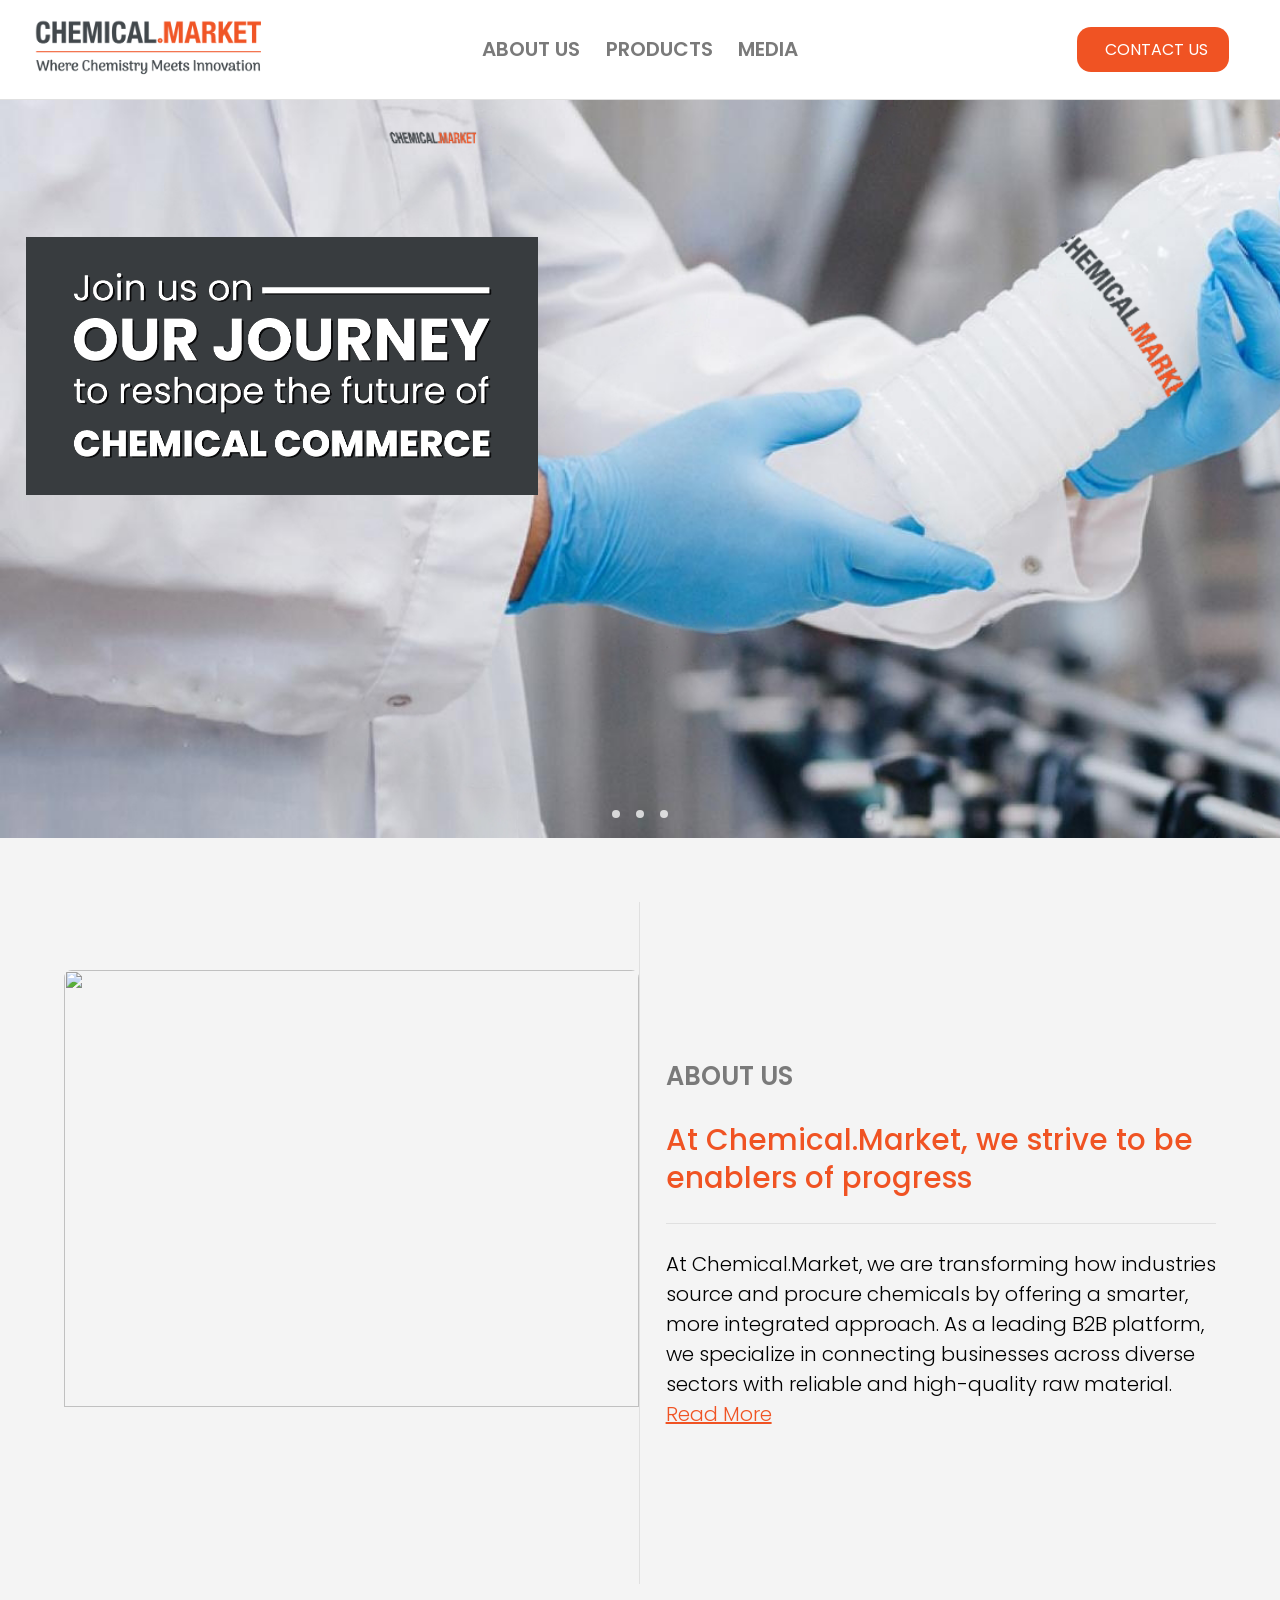
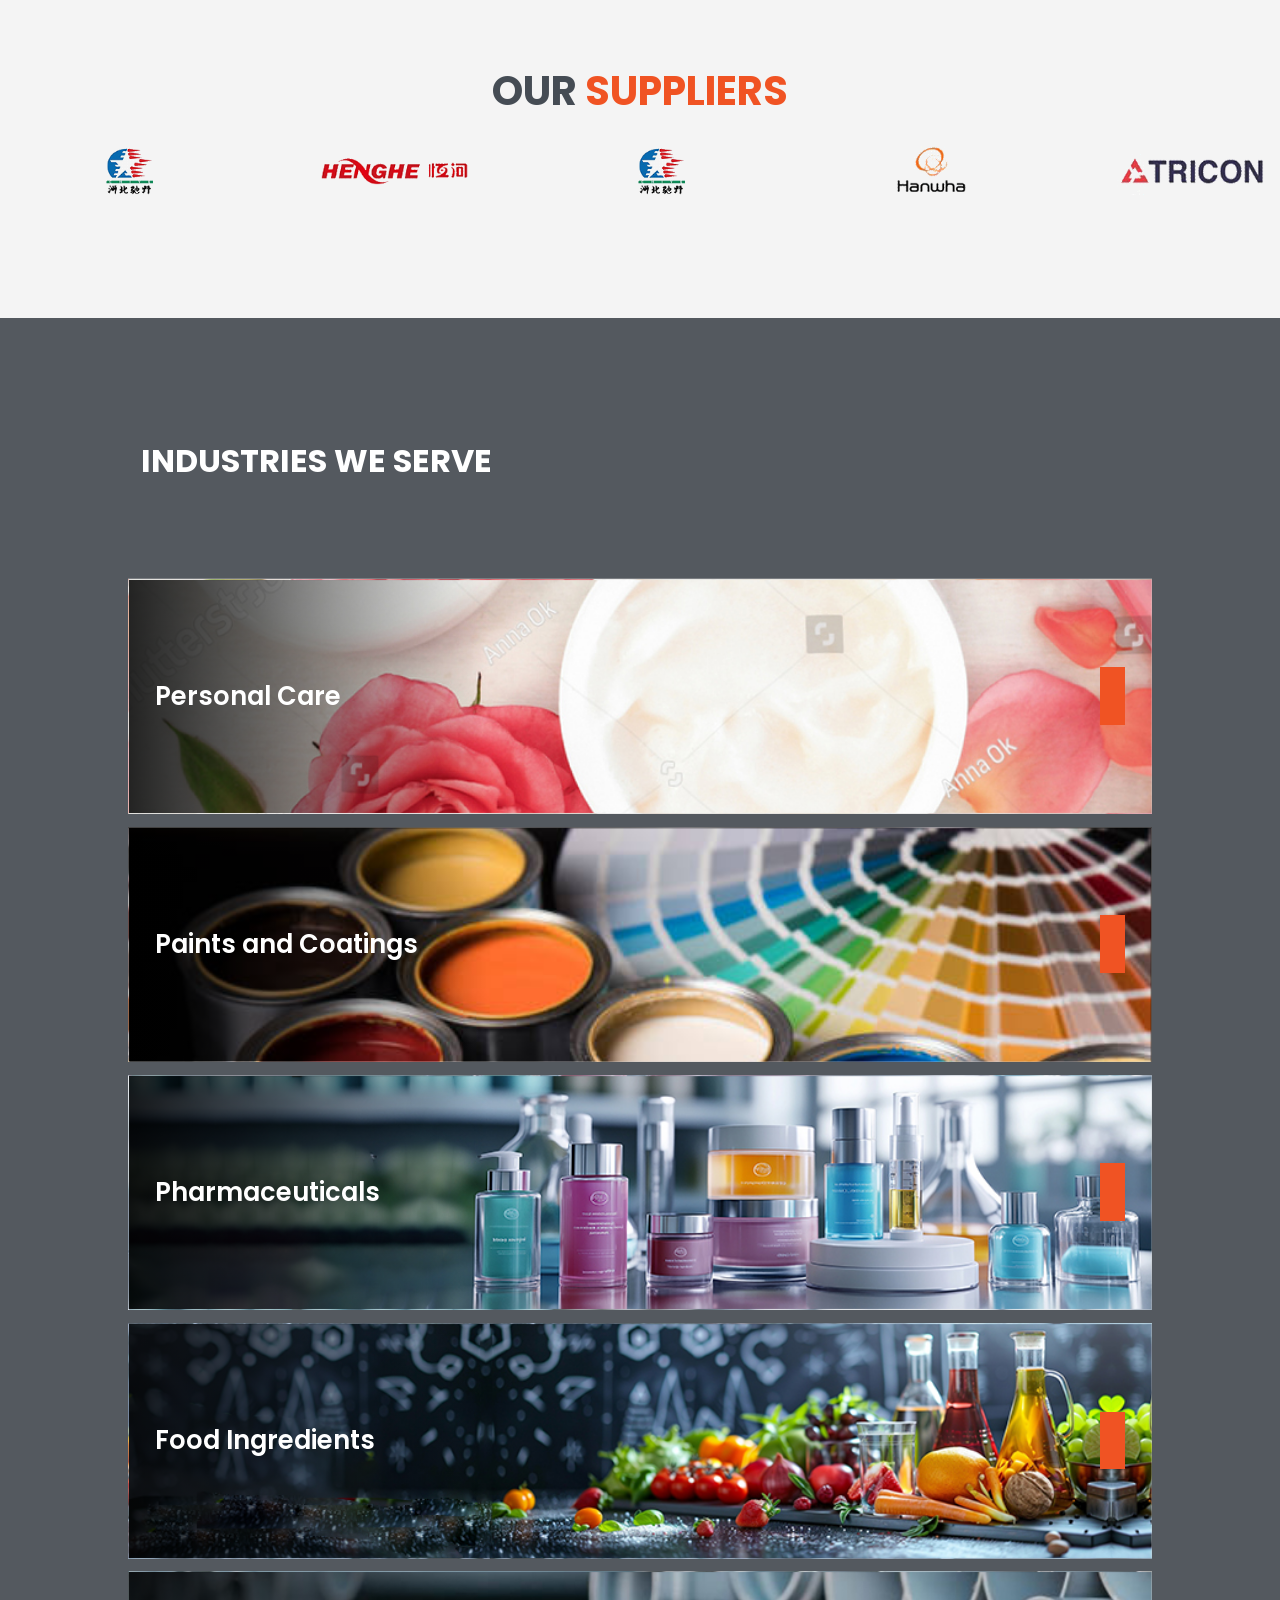
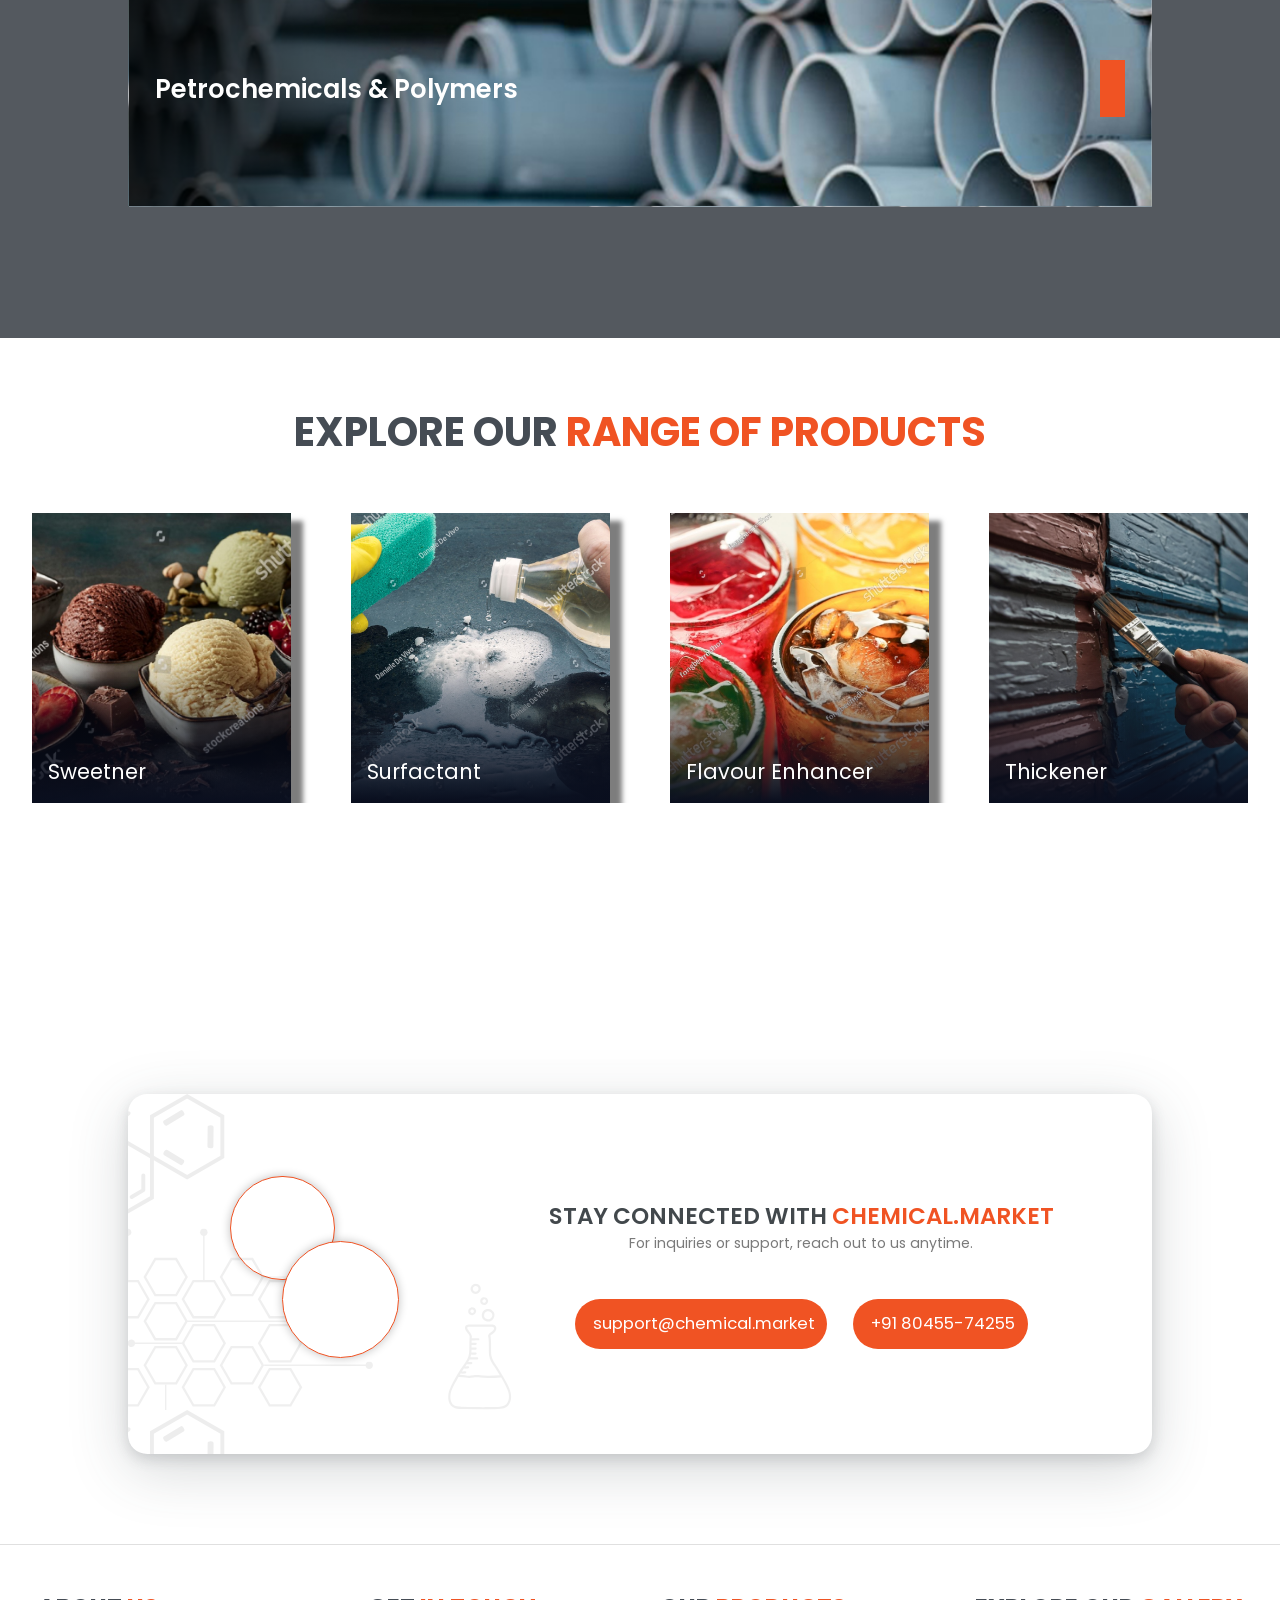
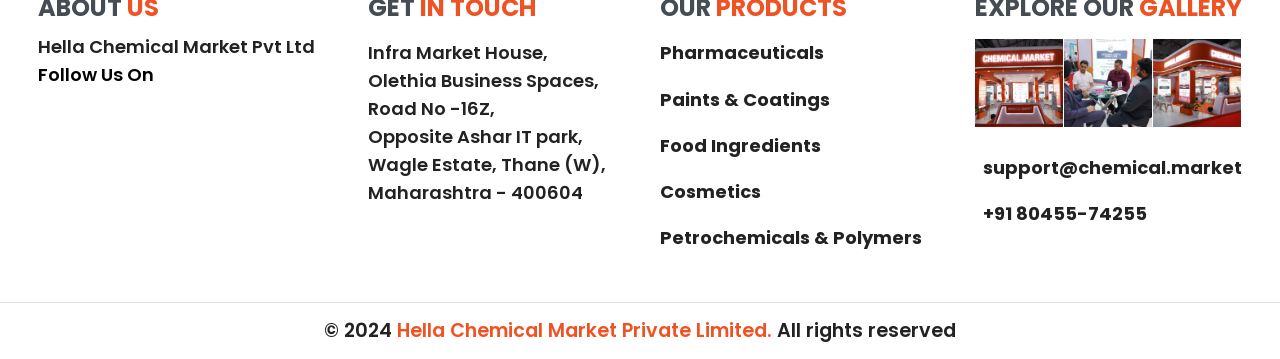
==== index.html @ 4a7de943 "minoe changes" ====
<!DOCTYPE html>
<html lang="en">

<head>
    <meta charset="UTF-8">
    <meta name="viewport" content="width=device-width, initial-scale=1.0">
    <link rel="icon" type="image/png" href="./public/images/favicon.png">

    <title>Chemical.Market</title>
    <link rel="stylesheet" href="style.css">
    <link rel="stylesheet" href="./assets/css/main.css">
    <link rel="stylesheet" href="./assets/css/navigationbar.css">
    <link rel="stylesheet" href="./assets/css/sidebar.css">
    <link rel="stylesheet" href="./assets/css/homepage/video-content.css">
    <link rel="stylesheet" href="./assets/css/homepage/ourpartners.css">
    <link rel="stylesheet" href="./assets/css/homepage/aboutus.css">
    <link rel="stylesheet" href="./assets/css/homepage/ourbestproducts.css">
    <link rel="stylesheet" href="./assets/css/footer.css">
    <link rel="stylesheet" href="./assets/css/homepage/contacthome.css">
    <link rel="stylesheet" href="./assets/css/homepage/rangeofproducts.css">

    <!-- remix icon css -->
    <link href="https://cdn.jsdelivr.net/npm/remixicon@4.3.0/fonts/remixicon.css" rel="stylesheet" />

    <!-- swiper js -->
    <link rel="stylesheet" href="https://cdn.jsdelivr.net/npm/swiper@11/swiper-bundle.min.css" />

    <!-- owl carousel css -->
    <link rel="stylesheet" href="https://cdnjs.cloudflare.com/ajax/libs/OwlCarousel2/2.3.4/assets/owl.carousel.min.css"
        integrity="sha512-tS3S5qG0BlhnQROyJXvNjeEM4UpMXHrQfTGmbQ1gKmelCxlSEBUaxhRBj/EFTzpbP4RVSrpEikbmdJobCvhE3g=="
        crossorigin="anonymous" referrerpolicy="no-referrer" />
    <link rel="stylesheet"
        href="https://cdnjs.cloudflare.com/ajax/libs/OwlCarousel2/2.3.4/assets/owl.theme.default.min.css"
        integrity="sha512-sMXtMNL1zRzolHYKEujM2AqCLUR9F2C4/05cdbxjjLSRvMQIciEPCQZo++nk7go3BtSuK9kfa/s+a4f4i5pLkw=="
        crossorigin="anonymous" referrerpolicy="no-referrer" />


</head>


<body>
    <div id="main">
        <div class="page1">
            <!-- navigation bar  -->
            <div class="navigation-bar">

                <nav>
                    <div class="nav-logo">
                        <a href="index.html">
                            <img src="./public/images/chemical makret new logo.png" alt="">
                        </a>
                    </div>
                    <div class="nav-links">
                        <a href="aboutus.html">About Us</a>
                        <div class="dropdown">
                            <a href="#rangeproductsscroll" class="dropdown-toggle">Products <i
                                    class="ri-arrow-drop-down-line"></i></a>
                            <div class="dropdown-content">
                                <a href="selfcare.html">Personal Care</a>
                                <a href="paints&coatings.html">Paints & Coatings</a>
                                <a href="pharmaceuticals.html">Pharmaceuticals</a>
                                <a href="foodingredient.html">Food & Nutrition</a>
                                <a href="petrochemicals&polymers.html">Petrochemicals & Polymers</a>
                            </div>
                        </div>

                        <a href="media.html">Media</a>
                    </div>
                    <div class="nav-button">
                        <a href="contactus.html" class="contact-button">
                            <i class="ri-phone-line"></i>
                            <span>Contact Us</span>
                        </a>

                    </div>
                </nav>



            </div>

            <nav id="sidebar">
                <ul>
                    <li class="logo">
                        <a href="index.html">
                            <img src="./public/images/chemical makret new logo.png" alt="Chemical Market Logo">
                        </a>
                    </li>
                    <li><a href="aboutus.html">About Us</a></li>
                    <li class="dropdown">
                        <a href="javascript:void(0)">Products <i class="ri-arrow-down-s-line"></i></a>
                        <ul class="submenu">
                            <li><a href="selfcare.html">Personal Care</a></li>
                            <li><a href="paints&coatings.html">Paints & Coatings</a></li>
                            <li><a href="pharmaceuticals.html">Pharmaceuticals</a></li>
                            <li><a href="foodingredient.html">Food & Nutrition</a></li>
                            <li><a href="petrochemicals&polymers.html">Petrochemicals & Polymers</a></li>
                        </ul>
                    </li>
                    <li><a href="media.html">Media</a></li>
                    <li class="contact-button">
                        <a href="contactus.html">
                            <i class="ri-phone-line"></i>
                            <span>Contact Us</span>
                        </a>
                    </li>
                </ul>
            </nav>

            <div id="hamburger">
                <span></span>
                <span></span>
                <span></span>
            </div>

            <!-- main carousel banner -->
            <section class="container">
                <div class="slider-wrapper">
                    <div class="slider" id="slider">
                        <img src="./public/images/Homepage/CarouselBanners/carouselbanner1.png" alt="" id="slide-2">
                        <img src="./public/images/Homepage/CarouselBanners/carouselbanner2.png" alt="" id="slide-1">
                        <img src="./public/images/Homepage/CarouselBanners/carouselbanner3.png" alt="" id="slide-3">
                    </div>
                    <script>
                        function updateImageSource() {
                            const slide2 = document.getElementById('slide-2');
                            if (window.innerWidth <= 768) {
                                slide2.src = './public/images/Homepage/CarouselBanners/carouselmobilebanner1.jpg';
                            } else {
                                slide2.src = './public/images/Homepage/CarouselBanners/carouselbanner1.png';
                            }
                        }

                        window.addEventListener('resize', updateImageSource);
                        window.addEventListener('load', updateImageSource);
                    </script>
                    <div class="slider-nav">
                        <a href="#slide-1" data-slide="0"></a>
                        <a href="#slide-2" data-slide="1"></a>
                        <a href="#slide-3" data-slide="3"></a>
                    </div>
                </div>
            </section>

            <!-- below section is of main video banner taking full screen height once the video ready will replace with carousel banenr -->

            <!-- <div class="video-container">
                <video src="./public/videos/mainvideocompressed.mp4" autoplay muted loop></video>
                <div id="video-overlay">
                    <div class="video-text-content">
                        <h2>WHERE CHEMISTRY MEETS INNOVATION</h2> -->
            <!-- <div class="video-text-button">
                            <a href="#rangeproductsscroll" class="video-button">
                                <span>Explore Products</span>
                                <i class="ri-arrow-right-line"></i>
                            </a>
                        </div> -->
            <!-- </div> -->
            <!-- </div> -->
        </div>
        <!-- this page contains about us and our suppliers -->
        <div class="page2">
            <div class="about-us-container">
                <div class="main-about">
                    <div class="about-image-container">
                        <!-- <img src="./public/images/treasure.jpg" alt="" class="base-image"> -->
                        <img src="./public/images/aboutusnewcreative.png" alt="" class="base-image">
                        <!-- <img src="./public/images/aboutchemicals.png" alt="Chemicals Image" class="animated-image"> -->
                    </div>
                    <div class="about-text-container">
                        <div class="container-head">
                            <i class="ri-bookmark-fill"></i>
                            <span>ABOUT US</span>
                        </div>
                        <div class="about-content">
                            <h3>At <span>Chemical.Market</span>, we strive to be
                                enablers of progress
                            </h3>
                            <p>At Chemical.Market, we are transforming how industries source and procure chemicals by
                                offering a smarter, more integrated approach. As a leading B2B platform, we specialize
                                in connecting businesses across diverse sectors with reliable and high-quality raw
                                material. <a href="aboutus.html" class="readmoreabout">Read More</a>
                            </p>
                        </div>

                    </div>
                </div>
            </div>
            <div class="our-partners-container">
                <h2>Our <span> Suppliers</span></h2>
                <!-- Slider main container -->
                <div class="mySwiper swiper">
                    <!-- Additional required wrapper -->
                    <div class="swiper-wrapper">
                        <!-- Slides -->
                        <div class="swiper-slide">
                            <img src="./public/images/Homepage/OurSuppliersLogos/1.png" alt="">
                        </div>
                        <div class="swiper-slide">
                            <img src="./public/images/Homepage/OurSuppliersLogos/2.png" alt="">
                        </div>
                        <div class="swiper-slide">
                            <img src="./public/images/Homepage/OurSuppliersLogos/3.png" alt="">
                        </div>
                        <div class="swiper-slide">
                            <img src="./public/images/Homepage/OurSuppliersLogos/4.png" alt="">
                        </div>
                        <div class="swiper-slide">
                            <img src="./public/images/Homepage/OurSuppliersLogos/5.png" alt="">
                        </div>
                        <div class="swiper-slide">
                            <img src="./public/images/Homepage/OurSuppliersLogos/6.png" alt="">
                        </div>
                        <div class="swiper-slide">
                            <img src="./public/images/Homepage/OurSuppliersLogos/7.png" alt="">
                        </div>
                        <div class="swiper-slide">
                            <img src="./public/images/Homepage/OurSuppliersLogos/8.png" alt="">
                        </div>
                        <div class="swiper-slide">
                            <img src="./public/images/Homepage/OurSuppliersLogos/9.png" alt="">
                        </div>
                        <div class="swiper-slide">
                            <img src="./public/images/Homepage/OurSuppliersLogos/10.png" alt="">
                        </div>

                    </div>
                    <!-- If we need pagination -->
                    <!--   <div class="swiper-pagination"></div> -->

                    <!-- If we need navigation buttons -->
                    <!--   <div class="swiper-button-prev"></div>
    <div class="swiper-button-next"></div> -->
                </div>
            </div>

        </div>
        <!-- this page contains range of products -->
        <div class="range-of-products-page" id="rangeproductsscroll">
            <div class="rangeproductwrapper">

                <div class="range-product-heading">
                    <div class="subheading">
                        <i class="ri-bookmark-fill"></i>
                        <h3>industries we serve</h3>

                    </div>

                </div>

                <div class="range-product"
                    data-bg-image="./public/images/Homepage/VerticalsBackgrounds/personalCareVerticalBg.jpg">
                    <div class="range-product-head">
                        <!-- <h3 class="number">01</h3> -->
                        <h4 class="product-name">Personal Care</h4>
                        <div class="range-product-desc">
                            <p>Our premium selection of cosmetic and self-care ingredients combines
                                cutting-edge technology with natural, ethical solutions.</p>
                        </div>
                    </div>

                    <a href="selfcare.html">
                        <i class="ri-arrow-right-double-line"></i>
                    </a>
                    <!-- <img src="./public/images/cosmeticresized.png" alt="" class="range-product-image"> -->

                </div>
                <div class="range-product"
                    data-bg-image="./public/images/Homepage/VerticalsBackgrounds/paintsAndCoatingsVerticalBg.jpg">
                    <div class="range-product-head">
                        <!-- <h3 class="number">02</h3> -->
                        <h4 class="product-name">Paints and Coatings</h4>
                        <div class="range-product-desc">
                            <p>We offer raw materials for solvent and water-based coatings, as well as for manufacturing
                                wall putty, tile adhesives &amp; block-jointing mortar.</p>
                        </div>
                    </div>


                    <a href="paints&coatings.html">
                        <i class="ri-arrow-right-double-line"></i>
                    </a>
                    <!-- 
                    <img src="./public/images/painting&coatingimage.jpg" alt="" class="range-product-image"> -->
                </div>
                <div class="range-product"
                    data-bg-image="./public/images/Homepage/VerticalsBackgrounds/pharmaceuticalsVerticalBg.jpg">
                    <div class="range-product-head">
                        <!-- <h3 class="number">03</h3> -->
                        <h4 class="product-name">Pharmaceuticals</h4>
                        <div class="range-product-desc">
                            <p>In the pharmaceutical industry, We offer a comprehensive range of essential ingredients,
                                including excipients, active
                                pharmaceutical ingredients (APIs), intermediates.
                            </p>
                        </div>
                    </div>


                    <a href="pharmaceuticals.html">
                        <i class="ri-arrow-right-double-line"></i>
                    </a>
                    <!-- <img src="./public/images/pharmaceuticalsimage.jpg" alt="" class="range-product-image"> -->

                </div>
                <div class="range-product"
                    data-bg-image="./public/images/Homepage/VerticalsBackgrounds/foodingredientsVerticalBg.jpg">
                    <div class="range-product-head">
                        <!-- <h3 class="number">04</h3> -->
                        <h4 class="product-name">Food Ingredients</h4>
                        <div class="range-product-desc">
                            <p>Our food and nutrition range provides high-quality ingredients that enhance taste,
                                texture,
                                shelf life, and nutrition across various applications.</p>
                        </div>
                    </div>


                    <a href="foodingredient.html">
                        <i class="ri-arrow-right-double-line"></i>
                    </a>

                    <!-- <img src="./public/images/foodingredientindiangirl.png" alt="" class="range-product-image"> -->
                </div>
                <div class="range-product"
                    data-bg-image="./public/images/Homepage/VerticalsBackgrounds/petrochemicalsVerticalBg.jpg">
                    <div class="range-product-head">
                        <!-- <h3 class="number">05</h3> -->
                        <h4 class="product-name">Petrochemicals & Polymers</h4>
                        <div class="range-product-desc">
                            <p>We are one of India’s largest importers of high-quality solvents and
                                chemicals for industrial applications.</p>
                        </div>
                    </div>


                    <a href="petrochemicals&polymers.html">
                        <i class="ri-arrow-right-double-line"></i>
                    </a>

                    <!-- <img src="./public/images/tapimage.png" alt="" class="range-product-image"> -->
                </div>
            </div>

        </div>
        <!-- range of products page3-->
        <div class="page3">
            <section class="products-container">
                <h2>
                    Explore Our<span> Range Of Products</span>
                </h2>
                <div class="owl-carousel owl-theme ">
                    <div class="item">
                        <img src="./public/images/Homepage/RangeofProducts/exoticbutter.jpg" alt="">
                        <div id="overlay">
                            <span>Exotic Butter</span>
                        </div>
                    </div>
                    <div class="item">
                        <img src="./public/images/Homepage/RangeofProducts/sweetner.jpg" alt="">
                        <div id="overlay">
                            <span>Sweetner</span>
                        </div>
                    </div>
                    <div class="item">
                        <img src="./public/images/Homepage/RangeofProducts/surfactant.jpg" alt="">
                        <div id="overlay">
                            <span>Surfactant</span>
                        </div>
                    </div>
                    <div class="item">
                        <img src="./public/images/Homepage/RangeofProducts/juicesoda.jpg" alt="">
                        <div id="overlay">
                            <span>Flavour Enhancer</span>
                        </div>
                    </div>
                    <div class="item">
                        <img src="./public/images/Homepage/RangeofProducts/thickener.jpg" alt="">
                        <div id="overlay">
                            <span>Thickener</span>
                        </div>
                    </div>
                </div>
                <!-- <button onclick="window.location.href='#rangeproductsscroll';">Explore Products</button> -->
            </section>
        </div>

        <!-- contact us section-->
        <div id="contact-rewamp">
            <div class="leftwrapper">

                <div class="iconwrapper">
                    <i class="ri-mail-fill contact-mail-icon"></i>
                    <i class="ri-phone-fill"></i>
                </div>
            </div>
            <div class="rightwrapper">
                <h3 class="contact-heading">Stay Connected with <span>Chemical.Market</span></h3>
                <span class="contact-subheading">For inquiries or support, reach out to us anytime.</span>
                <div class="partswrapper">
                    <a href="mailto:support@chemical.market">
                        <div class="mail">
                            <i class="ri-mail-line "></i>
                            <h4>support@chemical.market</h4>
                        </div>
                    </a>
                    <a href="tel:+918045574255">
                        <div class="contact">
                            <i class="ri-phone-line"></i>
                            <h4>+91 80455-74255</h4>
                        </div>
                    </a>
                </div>
            </div>
        </div>


        <div id="footer-page">
            <div class="footer-container-wrapper">
                <div class="footer-container" style="gap:1vw;">
                    <h2 class="footer-container-head">
                        About <span>Us</span>
                    </h2>
                    <span class="footer-container-content">Hella Chemical Market Pvt Ltd</span>
                    <div class="social-links">
                        <span>Follow Us On</span>
                        <a href="https://www.linkedin.com/company/chemical-market/">
                            <i class="ri-linkedin-box-fill"></i>
                        </a>
                        <!-- <i class="ri-twitter-fill"></i>
                    <i class="ri-instagram-fill"></i> -->
                    </div>
                </div>
                <div class="footer-container">
                    <h2 class="footer-container-head ">Get<span> In Touch</span></h2>
                    <span class="footer-address footer-container-content">Infra Market House,<br>
                        Olethia Business Spaces,<br> Road No -16Z, <br>Opposite Ashar IT park,<br> Wagle Estate,
                        Thane (W),<br>
                        Maharashtra - 400604</span>
                </div>
                <div class="footer-container">
                    <h2 class="footer-container-head ">
                        Our <span>Products</span>
                    </h2>
                    <div class="product-link">
                        <i class="ri-arrow-right-s-line"></i>
                        <a href="pharmaceuticals.html">Pharmaceuticals</a>
                    </div>
                    <div class="product-link">
                        <i class="ri-arrow-right-s-line"></i>
                        <a href="paints&coatings.html">Paints & Coatings</a>
                    </div>
                    <div class="product-link">
                        <i class="ri-arrow-right-s-line"></i>
                        <a href="foodingredient.html">Food Ingredients</a>
                    </div>
                    <div class="product-link">
                        <i class="ri-arrow-right-s-line"></i>
                        <a href="selfcare.html">Cosmetics</a>
                    </div>
                    <div class="product-link">
                        <i class="ri-arrow-right-s-line"></i>
                        <a href="petrochemicals&polymers.html">Petrochemicals & Polymers</a>
                    </div>
                </div>
                <div class="footer-container">
                    <h2 class="footer-container-head">
                        Explore Our<span> Gallery</span>
                    </h2>
                    <div class="footer-gallery">
                        <a href="media.html"> <img src="./public/images/FooterGallery/footerGalleryImage1.jpeg"
                                alt=""></a>
                        <a href="media.html"> <img src="./public/images/FooterGallery/footerGalleryImage2.jpg"
                                alt=""></a>
                        <a href="media.html"> <img src="./public/images/FooterGallery/footerGalleryImage3.jpg"
                                alt=""></a>
                    </div>
                    <div class="mail-link">
                        <i class="ri-send-plane-fill"></i>
                        <a href="mailto:support@chemical.market">support@chemical.market</a>
                    </div>
                    <div class="phone-link">
                        <i class="ri-phone-fill"></i>
                        <a href="tel:+918045574255">+91 80455-74255</a>
                    </div>
                </div>
            </div>
            <div class="footer-copyright">
                <p> &copy; 2024 <span>Hella Chemical Market Private Limited. </span>All rights reserved</p>
            </div>
        </div>





        <!-- swiper js cdn -->
        <script src="https://cdn.jsdelivr.net/npm/swiper@11/swiper-bundle.min.js"></script>

        <!-- owl carousel scripts -->
        <script src="https://cdnjs.cloudflare.com/ajax/libs/jquery/3.7.1/jquery.min.js"
            integrity="sha512-v2CJ7UaYy4JwqLDIrZUI/4hqeoQieOmAZNXBeQyjo21dadnwR+8ZaIJVT8EE2iyI61OV8e6M8PP2/4hpQINQ/g=="
            crossorigin="anonymous" referrerpolicy="no-referrer"></script>
        <script src="https://cdnjs.cloudflare.com/ajax/libs/OwlCarousel2/2.3.4/owl.carousel.min.js"
            integrity="sha512-bPs7Ae6pVvhOSiIcyUClR7/q2OAsRiovw4vAkX+zJbw3ShAeeqezq50RIIcIURq7Oa20rW2n2q+fyXBNcU9lrw=="
            crossorigin="anonymous" referrerpolicy="no-referrer"></script>

        <!-- gsap cdn -->
        <script src="https://cdnjs.cloudflare.com/ajax/libs/gsap/3.12.5/gsap.min.js"
            integrity="sha512-7eHRwcbYkK4d9g/6tD/mhkf++eoTHwpNM9woBxtPUBWm67zeAfFC+HrdoE2GanKeocly/VxeLvIqwvCdk7qScg=="
            crossorigin="anonymous" referrerpolicy="no-referrer"></script>

        <!-- scrolltrigger cdn -->
        <script src="https://cdnjs.cloudflare.com/ajax/libs/gsap/3.12.5/ScrollTrigger.min.js"
            integrity="sha512-onMTRKJBKz8M1TnqqDuGBlowlH0ohFzMXYRNebz+yOcc5TQr/zAKsthzhuv0hiyUKEiQEQXEynnXCvNTOk50dg=="
            crossorigin="anonymous" referrerpolicy="no-referrer"></script>


        <!-- owl carousel script (this script won't run if you moved to any another directory) -->
        <script>
            var owl = $('.owl-carousel');
            owl.owlCarousel({
                items: 4,
                loop: true,
                margin: 60,
                autoplay: true,
                nav: false,
                autoplayTimeout: 2000,
                // autoplayHoverPause: true,
                responsive: {
                    0: {
                        items: 1,
                    },
                    600: {
                        items: 3,
                    },
                    1000: {
                        items: 4,
                        loop: true,
                    }
                }
            });
            $('.play').on('click', function () {
                owl.trigger('play.owl.autoplay', [1000])
            })
            $('.stop').on('click', function () {
                owl.trigger('stop.owl.autoplay')
            })

        </script>

        <!-- manual scripts  -->
        <script src="./assets/js/ourpartners.js"></script>
        <script src="./assets/js/togglesidebar.js"></script>
        <script src="./assets/js/rangeproducts.js"></script>
        <script type="text/script" src="/assets/js/gsapanimations.js"></script>
        <script src="./assets/js/navdropdown.js"></script>
        <script src="./assets/js/headerscrollinghide.js"></script>
        <script src="./assets/js/sidebar.js"></script>
        <script src="./assets/js/maincarousel.js"></script>
        <script src="./assets/js/sidebar.js"></script>



</body>

</html>
---- style.css ----
/* poppins font import */
@import url('https://fonts.googleapis.com/css2?family=Poppins:ital,wght@0,100;0,200;0,300;0,400;0,500;0,600;0,700;0,800;0,900;1,100;1,200;1,300;1,400;1,500;1,600;1,700;1,800;1,900&display=swap');
@import url('https://fonts.googleapis.com/css2?family=Karla:ital,wght@0,200..800;1,200..800&display=swap');


* {
    margin: 0;
    padding: 0;
    box-sizing: border-box;
    font-family: "Poppins", sans-serif;
    box-sizing: border-box;
    scroll-behavior: smooth;
}

html,
body {
    /* overflow:hidden; */
    height: 100%;
    width: 100%;
}

#main {
    height: 100%;
    width: 100%;
}
---- assets/css/main.css ----
:root {
  /* --primary-color: #fd5a0f; */
  --primary-color: #f05323;
  --border-color: rgb(224, 224, 224);
  --dark-grey: #454c54;
  --light-grey: #7a7a7a;
}

.page1 {
  height: 82%;
  width: 100%;
  /* background: red; */
}

.page3 {
  /* height: 100%; */
  /* min-height: auto; */
  min-height: 80%;
  width: 100%;
}

.page2 {
  height: 120%;
}

#footer-page {
  min-height: auto;
}

#contact-home-page {
  height: 50%;
  /* background-color: black; */
}

.range-of-products-page {
  height: 180%;
}

@media (max-width: 768px) {
  .page1 {
    height: 40% !important;
  }

  #footer-page {
    min-height: auto;
  }

  .range-of-products-page {
    /* height: 140%; */
    min-height: 170%;
  }

  .page3 {
    /* height: 75%; */
    min-height: auto;
  }
  #main .page2 {
    height: auto;
  }
}
---- assets/css/navigationbar.css ----
/* TOP BAR CSS */
.navigation-bar {
  height: 100px;
  width: 100%;
  position: fixed;
  top: 0;
  left: 0;
  z-index: 999;
  transition: top 0.5s;
  border-bottom: 1px solid var(--border-color);
}

.navigation-bar.hidden {
  top: -120px;
}

/* products dropdown css */
.dropdown {
  position: relative;
  display: inline-block;
}

.dropdown-content {
  display: none;
  position: absolute;
  margin-top: 1.1vw;
  background-color: #fff;
  min-width: 12vw;
  top: 100%;
  left: -15%;
  box-shadow: 0px 8px 16px rgba(0, 0, 0, 0.2);
  z-index: 1;
}

.dropdown .dropdown-content a {
  color: #7a7a7a;
  padding: 7px 16px;
  text-decoration: none;
  display: block;
  font-size: 17px;
  line-height: 23px;
}

.dropdown-content a:hover {
  background-color: #f1f1f1;
}

.dropdown:hover .dropdown-content {
  display: block;
}

nav {
  padding: 0 2vw;
  width: 100%;
  height: 100%;
  display: flex;
  align-items: center;
  justify-content: space-between;
  z-index: 100;
  background-color: #fff;
}

.nav-logo {
  width: 33%;
}

.nav-logo img {
  width: 60%;
}

.nav-links {
  display: flex;
  justify-content: center;
  gap: 2vw;
  width: calc(100% - 66%);
}

.nav-links a {
  display: flex;
  text-transform: uppercase;
  justify-content: center;
  align-items: center;
  font-size: 20px;
  font-weight: 600;
  line-height: 30.08px;
  color: #7a7a7a;
  text-decoration: none;
}

.nav-links a i {
  font-size: 35px;
}

.nav-links a:hover {
  color: var(--primary-color);
}

.nav-button {
  width: 33%;
  display: flex;
  justify-content: flex-end;
  padding-right: 2vw;
}
.nav-button a {
  text-decoration: none;
}

.nav-button .contact-button {
  display: flex;
  align-items: center;
  justify-content: center;
  width: 40%;
  background-color: var(--primary-color);
  padding: 0.8vw 1vw;
  text-transform: uppercase;
  border-radius: 1.1vw;
  cursor: pointer;
}

.nav-button .contact-button i {
  color: #fff;
  font-size: 1.5vw;
  margin-right: 0.5rem;
}

.nav-button span {
  font-size: 1.3;
  color: #fff;
}

.navigation-bar .menu-icon {
  display: none;
}

/* MEDIA QUERIES FOR MOBILE */
@media (max-width: 768px) {
  .navigation-bar {
    height: 67px;
  }

  .nav-links,
  .nav-button {
    display: none;
  }

  .nav-logo {
    width: 70%;
    height: 100%;
  }

  .nav-logo img {
    width: 65%;
    height: 100%;
    object-fit: contain;
  }
}
---- assets/css/sidebar.css ----
#sidebar {
  display: none;
  position: fixed;
  top: 0;
  left: -250px;
  height: 100%;
  width: 250px;
  background-color: #fff;
  box-shadow: 2px 0 5px rgba(0, 0, 0, 0.1);
  z-index: 1000;
  transition: left 0.3s ease-in-out;
  overflow-y: auto;
}

#sidebar.active {
  left: 0;
}

#sidebar ul {
  list-style-type: none;
  padding: 0;
}

#sidebar li {
  padding: 10px 15px;
  border-bottom: 1px solid #eee;
}

#sidebar a {
  text-decoration: none;
  color: #333;
  display: block;
  padding: 8px;
  width: 100%;
  box-sizing: border-box;
}

#sidebar .submenu {
  display: none;
  padding-left: 15px;
}

#sidebar .submenu li {
  border-bottom: none;
  padding: 5px 0;
}

#sidebar .logo {
  text-align: center;
  padding: 20px 0;
  border-bottom: 2px solid #eee;
}

#sidebar .logo img {
  max-width: 80%;
  height: auto;
}

#sidebar .contact-button a {
  background-color: var(--primary-color);
  color: #fff;
  display: flex;
  align-items: center;
  justify-content: center;
}

#sidebar .contact-button i {
  margin-right: 10px;
}

#hamburger {
  display: none;
  cursor: pointer;
  position: fixed;
  top: 20px;
  right: 20px;
  z-index: 1001;
  transition: opacity 0.3s ease;
}

#hamburger span {
  display: block;
  width: 25px;
  height: 3px;
  background-color: #333;
  margin: 5px 0;
  transition: 0.4s;
}

#sidebar .dropdown > a .ri-arrow-down-s-line {
  font-size: 1.2em;
  vertical-align: middle;
  margin-left: 5px;
}

@media (max-width: 768px) {
  #sidebar {
    display: block;
  }

  #hamburger {
    display: block;
  }
}
---- assets/css/homepage/video-content.css ----
.video-container {
  height: 100%;
  width: 100%;
  position: relative;
}

.video-container video {
  height: 100%;
  width: 100%;
  object-fit: cover;
}

.video-container .video-text-content {
  width: 100%;
  position: absolute;
  top: 60%;
  left: 50%;
  transform: translate(-50%, -50%);
  text-align: center;
  display: flex;
  flex-direction: column;
  align-items: center;
  gap: 2vw;
  /* Center text within the content */
}

.video-text-content h2 {
  line-height: 2.8rem;
  color: #fff;
  font-size: 3rem;
  white-space: normal;
}

.video-container #video-overlay {
  background-color: #2222226f;
  position: absolute;
  height: 100%;
  width: 100%;
  top: 0;
  left: 0;
}

.video-text-content .video-text-button {
  display: flex;
  align-items: center;
  justify-content: center;
  width: fit-content;
  /* background: linear-gradient(to right, #fd5a0f, #b14d1f); */
  text-transform: uppercase;
  white-space: nowrap;
  background-color: #f05526;
  padding: 0.8vw 1.6vw;
  border-radius: 1.1vw;
  transition: all 10s ease;
  cursor: pointer;
}

.video-text-button i {
  font-size: 24px;
  margin-left: 0.4vw;
}

.video-text-button a {
  text-decoration: none;
  font-size: 1.3vw;
  color: #fff;
}

.video-button {
  display: flex;
  align-items: center;
}

.container {
  height: 100%;
  margin-top: 100px;
  width: 100%;
}

.slider-wrapper {
  position: relative;
  margin: 0 auto;
  height: 100%;
  width: 100%;
}

.slider {
  display: flex;
  aspect-ratio: 16 / 9;
  overflow-x: auto;
  scroll-snap-type: x mandatory;
  scroll-behavior: smooth;
  /* box-shadow: 0 1.5rem 3rem -0.75rem hsla(0, 0%, 0%, 0.25); */
  height: 100%;
  width: 100%;
}

.slider::-webkit-scrollbar {
  display: none;
}

.slider img {
  flex: 1 0 100%;
  scroll-snap-align: start;
  object-fit: cover;
}

.slider-nav {
  display: flex;
  column-gap: 1rem;
  position: absolute;
  bottom: 1.25rem;
  left: 50%;
  transform: translateX(-50%);
  z-index: 1;
}

.slider-nav a {
  width: 0.5rem;
  height: 0.5rem;
  border-radius: 50%;
  background-color: #fff;
  opacity: 0.75;
  transition: opacity ease 250ms;
}

.slider-nav a:hover {
  opacity: 1;
}

.container #slider {
  position: relative;
}

@keyframes smoothFoldOpen {
  0% {
    opacity: 0;
    transform: scaleY(0);
    transform-origin: top;
  }

  100% {
    opacity: 1;
    transform: scaleY(1);
    transform-origin: top;
  }
}

/*
.slider:nth-child(1)::after {
  content: "Join us on our journey to reshape the future of \A chemical commerce";
  height: 56%;
  width: 40%;
  position: absolute;
  top: 8%;
  left: 2%;
  /* margin: auto 0; */
/* background: linear-gradient(to top,  ); */
/* color: #fff; */
/* border-radius: 0.5vw; */
/* font-size: 3.5vw; */
/* display: flex; */
/* align-items: center; */
/* text-transform: uppercase; */
/* padding: 2vw; */
/* opacity: 0; /* Start invisible */
/* transform: scaleY(0); /* Start folded */
/* transform-origin: top; /* Fold/unfold from the top */
/* animation: smoothFoldOpen 1.5s cubic-bezier(0.25, 0.1, 0.25, 1) forwards;
}
*/

.slider:nth-child(1)::after {
  content: "";
  position: absolute;
  top: 8%;
  left: 2%;
  height: 56%;
  width: 40%;
  background: url("../../../public/images/Homepage/banner1carouseltext.jpg")
    no-repeat center center;
  /* filter: invert(100%) brightness(2) contrast(2); */
  background-size: contain;
  border-radius: 0.5vw;
  opacity: 0; /* Start invisible */
  transform: scaleY(0); /* Start folded */
  transform-origin: top; /* Fold/unfold from the top */
  animation: smoothFoldOpen 2s cubic-bezier(0.25, 0.1, 0.25, 1) forwards;
}

@media (max-width: 768px) {
  .video-container .video-text-content {
    gap: 3vw;
  }

  .video-text-content h2 {
    font-size: 2rem;
    white-space: wrap;
  }

  .video-text-content .video-text-button {
    width: 60%;
    padding: 2vw 4vw;
  }

  .video-text-button a {
    font-size: 20px;
  }
  .container {
    margin-top: 67px;
  }
  .slider:nth-child(1)::after {
    top: 5%;
    left: 3%;
    width: 50%;
  }
}

@media (min-width: 768px) and (max-width: 1366px) {
  /* Styles for screen widths between 768px and 1300px */
  .video-text-content .video-text-button {
    width: 24%;
  }
}
---- assets/css/homepage/ourpartners.css ----
.swiper-wrapper {
  -webkit-transition-timing-function: linear !important;
  transition-timing-function: linear !important;
}

/*     .swiper-slide {
  text-align: center;
  font-size: 18px;
  background: #fff;
  display: flex;
  justify-content: center;
  align-items: center;
  } */
.swiper-slide {
  width: fit-content;
  height: 100%;
  text-align: center;
  font-size: 33px;
  display: flex;
  justify-content: center;
  align-items: center;
  position: relative;
  overflow: hidden;
  padding: 0 50px;
}

.swiper-slide img {
  height: 135%;
  width: 135%;
}

.our-partners-container {
  height: 25%;
  padding: 1vw 0;
  align-items: center;
  background-color: #f4f4f4;
}

.our-partners-container h2 {
  margin-bottom: 2vw;
  text-transform: uppercase;
  color: var(--dark-grey);
  text-align: center;
  font-size: 2.5rem;
}

.our-partners-container h2 span {
  color: var(--primary-color);
}

@media (max-width: 768px) {
  .page1 {
    height: 46%;
  }
  .our-partners-container {
    height: 20%;
    padding: 4vh 0;
    /* padding-top: 8vw; */
  }

  .swiper-slide {
    padding: 0 4px;
  }

  .our-partners-container h2 {
    margin-bottom: 8vw;

    font-size: 7vw;
  }

  .swiper-slide img {
    height: 100%;
    width: 100%;
  }
}
---- assets/css/homepage/aboutus.css ----
.about-us-container {
  height: 75%;
  width: 100%;
  padding: 5vw 0;
  background-color: #f4f4f4;
  /* background-color: #fff; */
}

.about-us-container .main-about {
  width: 90%;
  height: 100%;
  margin: auto;
  display: flex;
}

.main-about .about-image-container {
  position: relative;
  width: 50%;
  border-right: 0.8px solid rgb(224, 224, 224);
  height: 100%;
  background-size: cover;
  display: flex;
  align-items: center;
}

.animated-image {
  position: absolute;
  top: 0%;
  left: 0%;
  z-index: 100;
  width: 100%;
  /* opacity: 0; */
  /* Start hidden */
}

.main-about .about-image-container img {
  width: 100%;
  /* height: 78%; */
  height: 100%;
  margin: auto;
  border-radius: 8px;
  object-fit: contain;
  background-blend-mode: multiply;
}

.main-about .about-text-container {
  padding-left: 2vw;
  height: 100%;
  width: 50%;
  display: flex;
  flex-direction: column;
  justify-content: center;
  gap: 2vw;
}

.main-about .about-text-container .container-head i {
  color: var(--primary-color);
  font-size: 2vw;
}

.main-about .about-text-container .container-head span {
  font-size: 2vw;

  color: #7a7a7a;
  font-weight: 600;
}

.main-about .about-text-container .about-content h3 {
  font-size: 2.3vw;
  line-height: 38px;
  font-weight: 500;
  color: var(--primary-color);
  padding-bottom: 2vw;
  border-bottom: 0.8px solid rgb(224, 224, 224);
}

.main-about .about-text-container .about-content p span {
  font-weight: 500;
}

.main-about .about-text-container .about-content p {
  font-size: 20px;
  font-weight: 300;
  line-height: 30px;
  color: rgb(rgb(33, 37, 41));
  padding-top: 2vw;
}

.readmoreabout {
  text-decoration: underline;
  color: var(--primary-color);
}

@media (max-width: 1300px) {
  .animated-image {
    top: 8%;
  }

  .main-about .about-image-container img {
    height: 80%;
  }
}

@media (max-width: 762px) {
  .about-us-container {
    height: 80%;
    padding: 8vw 0;
  }

  .main-about {
    flex-direction: column;
  }

  .main-about .about-image-container {
    width: 100%;
    height: 40%;
    border: none;
  }

  .main-about .about-image-container img {
    width: 85%;
    margin: 0 auto;
    object-fit: contain;
  }

  .main-about .about-text-container {
    height: 70%;
    width: 100%;
    padding-left: 1vw;
    gap: 4vw;
  }

  .animated-image {
    left: 0%;
  }
  .main-about .about-text-container .container-head i,
  .main-about .about-text-container .container-head span {
    font-size: 6vw;
  }
  .main-about .about-text-container .about-content p {
    font-size: 17px;
    line-height: 26px;
  }
  .main-about .about-text-container .about-content h3 {
    font-size: 26px;
    line-height: 30px;
  }
}
---- assets/css/homepage/ourbestproducts.css ----
.products-container img {
  height: 290px;
  width: auto;
  box-shadow: 10px 10px 5px 2px #00000082;
  object-fit: cover;
}

.item #overlay {
  height: 50%;
  width: 100%;
  background: linear-gradient(transparent, #090e1e);
  position: absolute;
  bottom: 0;
  display: flex;
  justify-content: flex-start;
  align-items: flex-end;
  padding: 0 0 1rem 1rem;
}

.item #overlay span {
  font-size: 1.3rem;
  color: #fff;
}

.products-container {
  width: 95%;
  margin: auto;
  padding: 5vw 0;
  display: flex;
  flex-direction: column;
}

.products-container h2 {
  margin-bottom: 4vw;
  text-transform: uppercase;
  font-size: 2.5rem;
  color: var(--dark-grey);
  /* margin-bottom: 0; */
  text-align: center;
}

.products-container h2 span {
  color: var(--primary-color);
}

.products-container button {
  cursor: pointer;
  font-size: 1.3vw;
  text-transform: uppercase;
  background-color: var(--primary-color);
  transition-duration: 2s;
  padding: 0.8vw 1.6vw;
  border: none;
  border-radius: 1.1vw;
  color: #fff;
  margin: 2rem auto;
}

.owl-dots {
  display: none;
}

@media (max-width: 762px) {
  .owl-carousel {
    padding: 5vw;
  }

  .products-container h2 {
    font-size: 7vw;
    line-height: 10vw;
    margin: 9vw 0;
  }

  .products-container {
    padding: 8vw 0;
  }
}
---- assets/css/footer.css ----
#footer-page {
  border-top: 0.8px solid rgb(224, 224, 224);
  z-index: 10;
  position: relative;
}

.footer-container-wrapper {
  padding: 4vw 3vw;
  /* height: 90%; */
  display: flex;
  border-bottom: 0.8px solid rgb(224, 224, 224);
  /* background-color: red; */
  justify-content: space-between;
  align-items: start;
  box-sizing: border-box;
}

.footer-container-wrapper .footer-container {
  display: flex;
  flex-direction: column;
  width: fit-content;
  gap: 1.5vw;
}

.footer-container .footer-container-head {
  display: inline-block;
  font-size: 1.5rem;
  line-height: 1.5rem;
  text-transform: uppercase;
  font-weight: 700;
  /* color: rgb(84, 89, 95); */
  color: var(--dark-grey);
}

.footer-container .footer-container-head span {
  color: var(--primary-color);
}

.footer-container .footer-container-content {
  font-size: 18px;
  font-weight: 600;
  line-height: 28px;
  color: rgb(34, 34, 34);
}

.footer-container .social-links {
  width: 100%;
  display: flex;
  /* gap: 1.5vw; */
  margin-top: -1vw;
  /* flex-direction: column; */
  /* justify-content: center; */
  align-items: center;
  gap: 0.5vw;
}

.social-links span {
  font-weight: 600;
  font-size: 18px;
}

.social-links a {
  text-decoration: none;
}

.footer-container .social-links i {
  cursor: pointer;
  font-size: 40px;
  /* color: #7a7a7a; */
  color: #222222c2;
  transition: all ease 0.4s;
}

.footer-container .social-links i:hover {
  color: var(--primary-color);
  transform: scale(1.3);
}

.footer-container .product-link,
.mail-link,
.phone-link {
  display: flex;
  align-items: center;
}

.footer-container .product-link a,
.mail-link a,
.phone-link a {
  text-decoration: none;
  color: rgb(34, 34, 34);
  font-weight: 700;
  font-size: 18px;
}

.mail-link i,
.phone-link i {
  font-size: 24px;
  margin-right: 8px;
  color: var(--primary-color);
}

.footer-container .product-link i {
  font-size: 24px;
}

/* below code is commented because it was misbehaving with layout of small laptops*/
/* .footer-container .footer-gallery {
    display: flex;
    flex-wrap: wrap;
    gap: 1vw;
} */
.footer-container .footer-gallery{
    width:100%;
    display: flex;
    justify-content: space-around;
}
.footer-container .footer-gallery a img {
  height: 5.5rem;
  object-fit: cover;
  width: 5.5rem;
}

.footer-copyright {
  /* height: 10%; */
  /* background-color: red; */
  padding: 1vw 0;
  display: flex;
  justify-content: center;
  align-items: center;
}

.footer-copyright p {
  font-size: 1.2rem;
  font-weight: 600;
  line-height: 30.08px;
  color: rgb(34, 34, 34);
}

.footer-copyright p span {
  color: var(--primary-color);
}

@media (max-width: 768px) {
  .footer-container-wrapper {
    min-height: calc(100% +150px);
    flex-direction: column;
    padding: 4vw 3vw;
    gap: 7vw;
  }

  .footer-container-wrapper .footer-container {
    width: 100%;
  }

  .footer-container .footer-container-head {
    font-size: 1.25rem;
  }

  .footer-container .footer-container-content {
    font-size: 1rem;
    font-weight: 400;
  }

  .footer-container .social-links {
    gap: 3.5vw;
  }

  .footer-container .social-links i {
    font-size: 2rem;
  }

  .footer-copyright {
    /* height: 10%; */
  }

  .footer-copyright p {
    text-align: center;
    font-size: 1rem;
    line-height: 1.25rem;
  }

  .footer-container .product-link a,
  .mail-link a,
  .phone-link a {
    font-weight: 400;
  }

  .footer-container .product-link i {
    color: rgb(34, 34, 34);
  }
}
---- assets/css/homepage/contacthome.css ----
#contact-rewamp {
  min-height: 40%;
  width: 80%;
  position: relaive;
  box-shadow: 0 15px 58px 0 rgba(66, 72, 76, 0.22),
    0 5px 14px 0 rgba(66, 72, 76, 0.18);
  overflow: hidden;
  border-radius: 1.5vw;
  display: flex;
  justify-content: center;
  align-items: center;
  padding: 0 4vw;
  margin: 4vh auto;
  margin-bottom: 10vh;
  position: relative;
  background-image: url("../../../public/images/HomePageContactBackground.png");
}

#contact-rewamp .leftwrapper {
  width: 35%;
  height: 100%;
}

#contact-rewamp .leftwrapper .iconwrapper {
  height: 100%;
  width: 100%;
  display: flex;
  gap: 1.5vw;
  justify-content: center;
  align-items: center;
  position: relative;
  border-radius: 50%;
  margin-top: 4vw;
}
#contact-rewamp .leftwrapper .iconwrapper .contact-mail-icon {
  position: absolute;
  top: -65px;
  font-size: 5vw;
  padding: 4vw;
  left: 51px;
  z-index: -1;
}
#contact-rewamp .leftwrapper .iconwrapper i {
  font-size: 7vw;
  border: 0.5px solid var(--primary-color);
  border-radius: 50%;
  padding: 4.5vw;
  color: var(--primary-color);
}

#contact-rewamp .rightwrapper {
  width: 65%;
  display: grid;
  text-align: center;
}

#contact-rewamp .contact-heading {
  font-weight: 600;
  font-size: 1.8vw;
  text-transform: uppercase;
  color: #42484c;
}

#contact-rewamp .contact-subheading {
  text-align: center;
  font-size: 1.1vw;
  color: #7a7a7a;
}

.partswrapper a {
  text-decoration: none;
}

#contact-rewamp .contact-heading span {
  color: var(--primary-color);
}

#contact-rewamp .partswrapper {
  width: 100%;
  display: flex;
  margin-top: 3.5vw;
  justify-content: center;
  gap: 2vw;
}

#contact-rewamp .partswrapper .mail i,
#contact-rewamp .partswrapper .contact i {
  font-size: 1.7vw;
  /* color: var(--primary-color); */
  color: #fff;
}

#contact-rewamp .partswrapper .mail h4,
#contact-rewamp .partswrapper .contact h4 {
  font-size: 1.3vw;
  font-weight: 400;
  /* color: #42484cc6; */
  color: #fff;
  display: flex;
  align-items: center;
}

#contact-rewamp .partswrapper .mail,
#contact-rewamp .partswrapper .contact {
  display: flex;
  gap: 0.4vw;
  align-items: center;
  padding: 1vw;
  border-radius: 2vw;
  cursor: pointer;
  /* border: 0.8px solid #42484ca2; */
  background-color: var(--primary-color);
}

#contact-rewamp .partswrapper .mail,
#contact-rewamp .partswrapper .contact {
  position: relative;
  overflow: hidden;
}

#contact-rewamp .partswrapper .mail::before,
#contact-rewamp .partswrapper .contact::before {
  content: "";
  position: absolute;
  bottom: 0;
  left: 0;
  width: 100%;
  height: 0;
  background-color: #fd5a0f;
  transition: all 0.3s ease;
  z-index: -1;
}

#contact-rewamp .partswrapper .mail:hover::before,
#contact-rewamp .partswrapper .contact:hover::before {
  height: 100%;
}

#contact-rewamp .partswrapper .mail:hover,
#contact-rewamp .partswrapper .contact:hover {
  border-color: #fd5a0f;
}

#contact-rewamp .partswrapper .mail:hover i,
#contact-rewamp .partswrapper .contact:hover i,
#contact-rewamp .partswrapper .mail:hover h4,
#contact-rewamp .partswrapper .contact:hover h4 {
  color: #ffffff;
  transition: all 0.3s ease;
}

#contact-rewamp .iconwrapper i {
  font-size: 3vw;
  color: var(--primary-color);
  background-color: #fff;
  border-radius: 50%;
  width: 6vw;
  height: 6vw;
  display: flex;
  justify-content: center;
  align-items: center;
  box-shadow: 0 0 10px rgba(0, 0, 0, 0.249);
  transition: all 0.3s ease;
}
#contact-rewamp .iconwrapper a {
  text-decoration: none;
}

#contact-rewamp .arrow {
  position: absolute;
  top: 10%;
  left: -0%;
  width: 9.5%;
  height: 100%;
  object-fit: contain;
}

@media (max-width: 768px) {
  #contact-rewamp {
    width: 90%;
    min-height: 60%;
    flex-direction: column;
    /* background-image: none; */
    background-position: 5% 10%;
    padding: 2vw 4vw;
    gap: 7vw;
  }
  #contact-rewamp .leftwrapper {
    width: 100%;
  }
  #contact-rewamp .rightwrapper {
    width: 100%;
  }
  #contact-rewamp .leftwrapper .iconwrapper {
    margin: 0;
  }
  #contact-rewamp .leftwrapper .iconwrapper .contact-mail-icon {
    top: -42%;
    left: 22%;
    font-size: 10vw;
    padding: 10vw;
  }
  #contact-rewamp .leftwrapper .iconwrapper .contact-mail-icon {
    font-size: 10vw;
    padding: 10vw;
  }
  #contact-rewamp .leftwrapper .iconwrapper i {
    font-size: 8vw;
    padding: 10vw;
  }
  #contact-rewamp .contact-heading {
    font-size: 5vw;
    line-height: 7vw;
  }
  #contact-rewamp .contact-subheading {
    font-size: 4vw;
    margin-top: 2vw;
  }
  #contact-rewamp .partswrapper {
    flex-direction: column;
    margin-top: 4vw;
  }
  #contact-rewamp .partswrapper .mail,
  #contact-rewamp .partswrapper .contact {
    width: fit-content;
    margin: 0 auto;
    padding: 2.5vw 5vw;
  }
  #contact-rewamp .partswrapper .mail i,
  #contact-rewamp .partswrapper .contact i {
    font-size: 20px;
  }
  #contact-rewamp .partswrapper .mail h4,
  #contact-rewamp .partswrapper .contact h4 {
    font-size: 16px;
  }
}
---- assets/css/homepage/rangeofproducts.css ----
.range-of-products-page {
  width: 100%;
  padding: 2vw 0;
  background-color: #54595f;
}

.rangeproductwrapper {
  width: 80%;
  height: 100%;
  margin: auto;
  position: relative;
}

/* main heading of rang product */
.range-product-heading {
  width: 100%;
  height: 15%;
  display: flex;
  justify-content: space-between;
  align-items: center;
  border-bottom: 1px solid #cccccc50;
}

.range-product-heading .subheading {
  display: flex;
  align-items: center;
  gap: 1vw;
}

.subheading i {
  font-size: 2.5vw;
  color: var(--primary-color);
  display: flex;
  justify-content: center;
}

.subheading h3 {
  font-size: 2.5vw;
  color: #fff;
  text-transform: uppercase;
}

.range-product-heading a {
  color: #fff;
  text-transform: uppercase;
  text-decoration: none;
  padding: 1vw 2vw;
  border: 0.8px solid #fff;
  font-size: 18px;
  transition: all ease 0.3s;
}

/* 
.range-product-heading a:hover {
  background-color: var(--primary-color);
  color: #fff;
  border: none;
} */

.range-product-heading span {
  font-size: 18px;
}

/* end of range product main heading */

.range-product {
  background-image: var(--bg-image);
  background-color: #54595f;
  background-size: cover;
  position: relative;
  width: 100%;
  height: 15%;
  margin-bottom: 1vw;
  padding: 0 2vw;
  z-index: 1;
  /* background-color: #6b5d5d; */
  display: flex;
  justify-content: space-between;
  align-items: center;
  border: 0.8px solid #cccccc50;
  transition: all 0.5s ease;
}

/* .range-product:hover { */
/* z-index: 2; */
/* Bring the hovered product to the front */
/* } */

.range-product-desc {
  display: none;
  /* background: linear-gradient(45deg, black, transparent); */
  padding: 0.5vw;
  font-size: 1.2vw;
  background-color: #000000a2;
  border-radius: 0.5vw;
  color: #fff;
  /* Move the description down initially */
  transition: display 1s ease;
  width: 50%;
}

.range-product-head {
  transition: transform 0.5s ease;
  /* Add transition for smooth movement */
}

.range-product:hover .range-product-head {
  /* transform: translateY(-4vw); */
  /* Move the heading up on hover */
}

.range-product:hover .range-product-desc {
  /* opacity: 1; */
  display: block;
  /* transform: translateY(0); */
  /* Bring the description back into view */
}

/* .range-product::before {
  content: "";
  position: absolute;
  top: 0;
  left: 0;
  width: 100%;
  height: 100%;
  background-color: #000000a7;
  opacity: 0.1;
} */
.range-product::before {
  content: "";
  position: absolute;
  top: 0;
  left: 0;
  width: 35%;
  height: 100%;
  background: linear-gradient(
    90deg,
    rgba(0, 0, 0, 0.85),
    rgba(0, 0, 0, 0.6),
    rgba(0, 0, 0, 0.3),
    transparent
  );
  z-index: -1;
  /* Ensure the overlay stays behind the text */
  transition: opacity 0.5s ease;
}

/* .range-product::before {
  content: "";
  position: absolute;
  top: 0;
  left: 0;
  width: 100%;
  height: 100%; */
/* background-image: var(--bg-image); */
/* background-size: cover; */
/* background-position: center; */
/* background-color: #54595f; */
/* background-color: #000000bc;
  transition: opacity 0.4s ease;
  opacity: 0; */
/* Adjust this value for desired opacity z-index: 100;
  Ensure it stays behind the content transition: opacity 0.3s ease; */
/* } */

/* .range-product:hover::before {
  opacity: 0.7;
} */

/* product square image */

/* .range-product-image {
  position: absolute;
  top: -85%;
  border-radius: 0.5rem;
  right: 0;
  width: fit-content;
  height: 100%;
  opacity: 0;
  transition: opacity 0.3s ease-in-out;
  transform: scale(0.9);
  z-index: 999;
} */

/* .range-product:hover>.range-product-image, */
/* .range-product:hover>.range-product-desc {
  opacity: 1;
  transform: scale(1);
} */

/* .range-product:hover { */
/* background-image: none !important; */
/* background-color: #54595f; */
/* } */

/* .range-product-head,
{
opacity: 1;
transition: all 0.3s ease;
/* Smooth fade out */
/* }  */
/* 
.range-product-desc {
  opacity: 0;
} */

/* .range-product:hover .range-product-head,
.range-product:hover .range-product-desc, */
/* { */
/* opacity: 1; */
/* Fades out the text elements */
/* pointer-events: none; */
/* Disables interaction */
/* } */

.range-product-head {
  display: flex;
  flex-direction: column;
  gap: 0.5vw;
}

.range-product-head .number {
  color: var(--primary-color);
  font-size: 2vw;
}

.range-product-head .product-name {
  color: #fff;
  font-weight: 600;
  font-size: 2vw;
}

.range-product-head .product-name:hover {
  color: #fff;
}

.range-product a {
  text-decoration: none;
  z-index: 100;
}

.range-product i {
  background-color: var(--primary-color);
  font-size: 2.5vw;
  color: #fff;
  /* border: 1px solid #000; */
  padding: 0.5vw 1vw;
}

@media (max-width: 768px) {
  .range-of-products-page {
    padding: 4vw 0;
  }

  .rangeproductwrapper {
    width: 90%;
    margin: 0 auto;
  }

  .range-product-heading {
    /* background-color: red; */
    height: 10%;
  }

  .range-product-heading .subheading i {
    font-size: 7vw;
  }

  .range-product-heading .subheading h3 {
    font-size: 7vw;
    line-height: 6vw;
  }

  .range-product-heading a {
    white-space: nowrap;
    padding: 1vw 2vw;
  }

  .range-product-heading a span {
    font-size: 4vw;
  }

  .range-product-heading a i {
    font-size: 4vw;
  }

  .range-product-heading a i:hover {
    color: #fff;
  }

  .range-product {
    flex-direction: column;
    justify-content: center;
    gap: 5vw;
    margin-bottom: 6vw;
  }

  .range-product-head {
    align-items: center;
    gap: 2vw;
  }

  .range-product-head .number,
  .range-product-head .product-name {
    font-size: 6vw;
  }
  .range-product-head .product-name {
    position: relative;
    z-index: 1;
  }

  .range-product-head .product-name::before {
    content: "";
    position: absolute;
    top: 0;
    left: 0;
    width: 100%;
    height: 100%;
    /* background-color: #313437; */
    background: linear-gradient(to bottom, rgba(0, 0, 0, 0.475), #313437);
    z-index: -1;
  }
  .range-product {
    height: 16%;
    background-position: center;
  }

  .range-product-desc {
    width: 100%;
    text-align: center;
    font-size: 3.5vw;
  }

  .range-product a i {
    font-size: 6vw;
    padding: 1vw 3vw;
  }

  .range-product::before {
    display: none;
  }
}
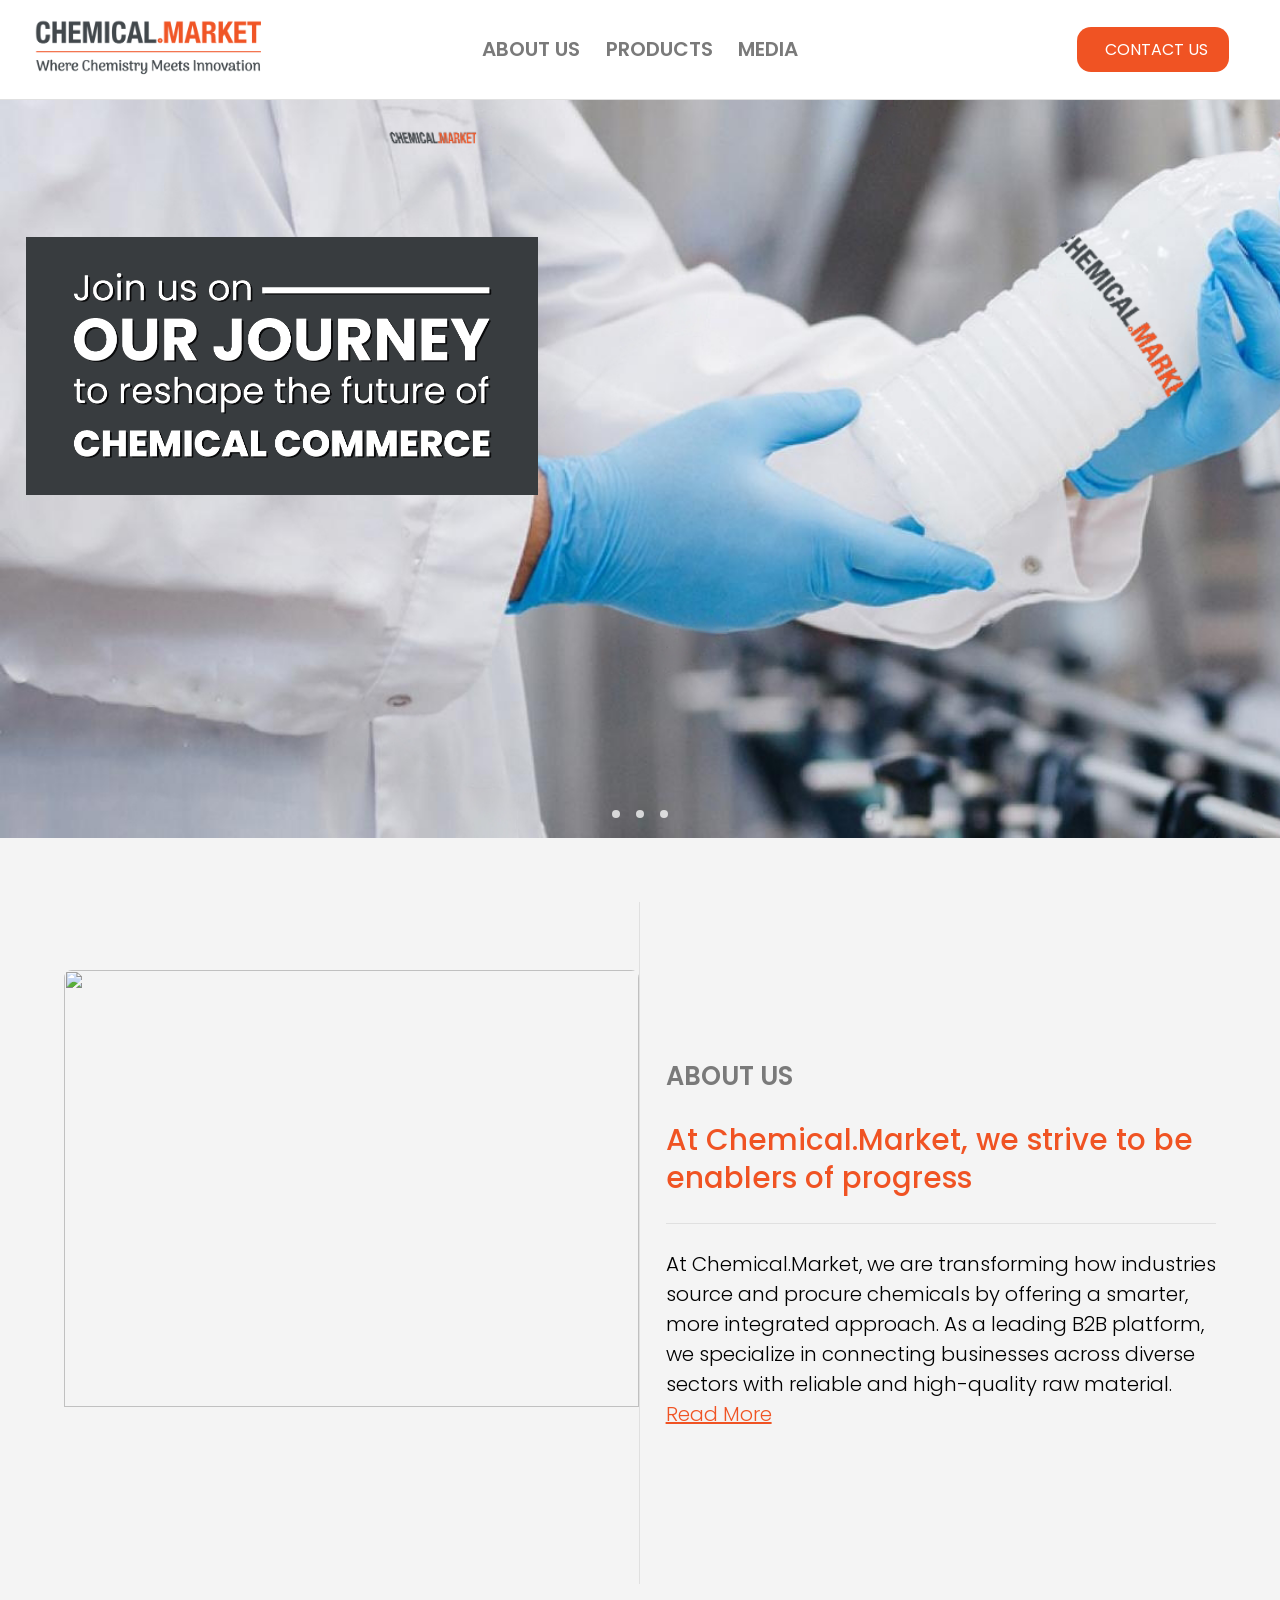
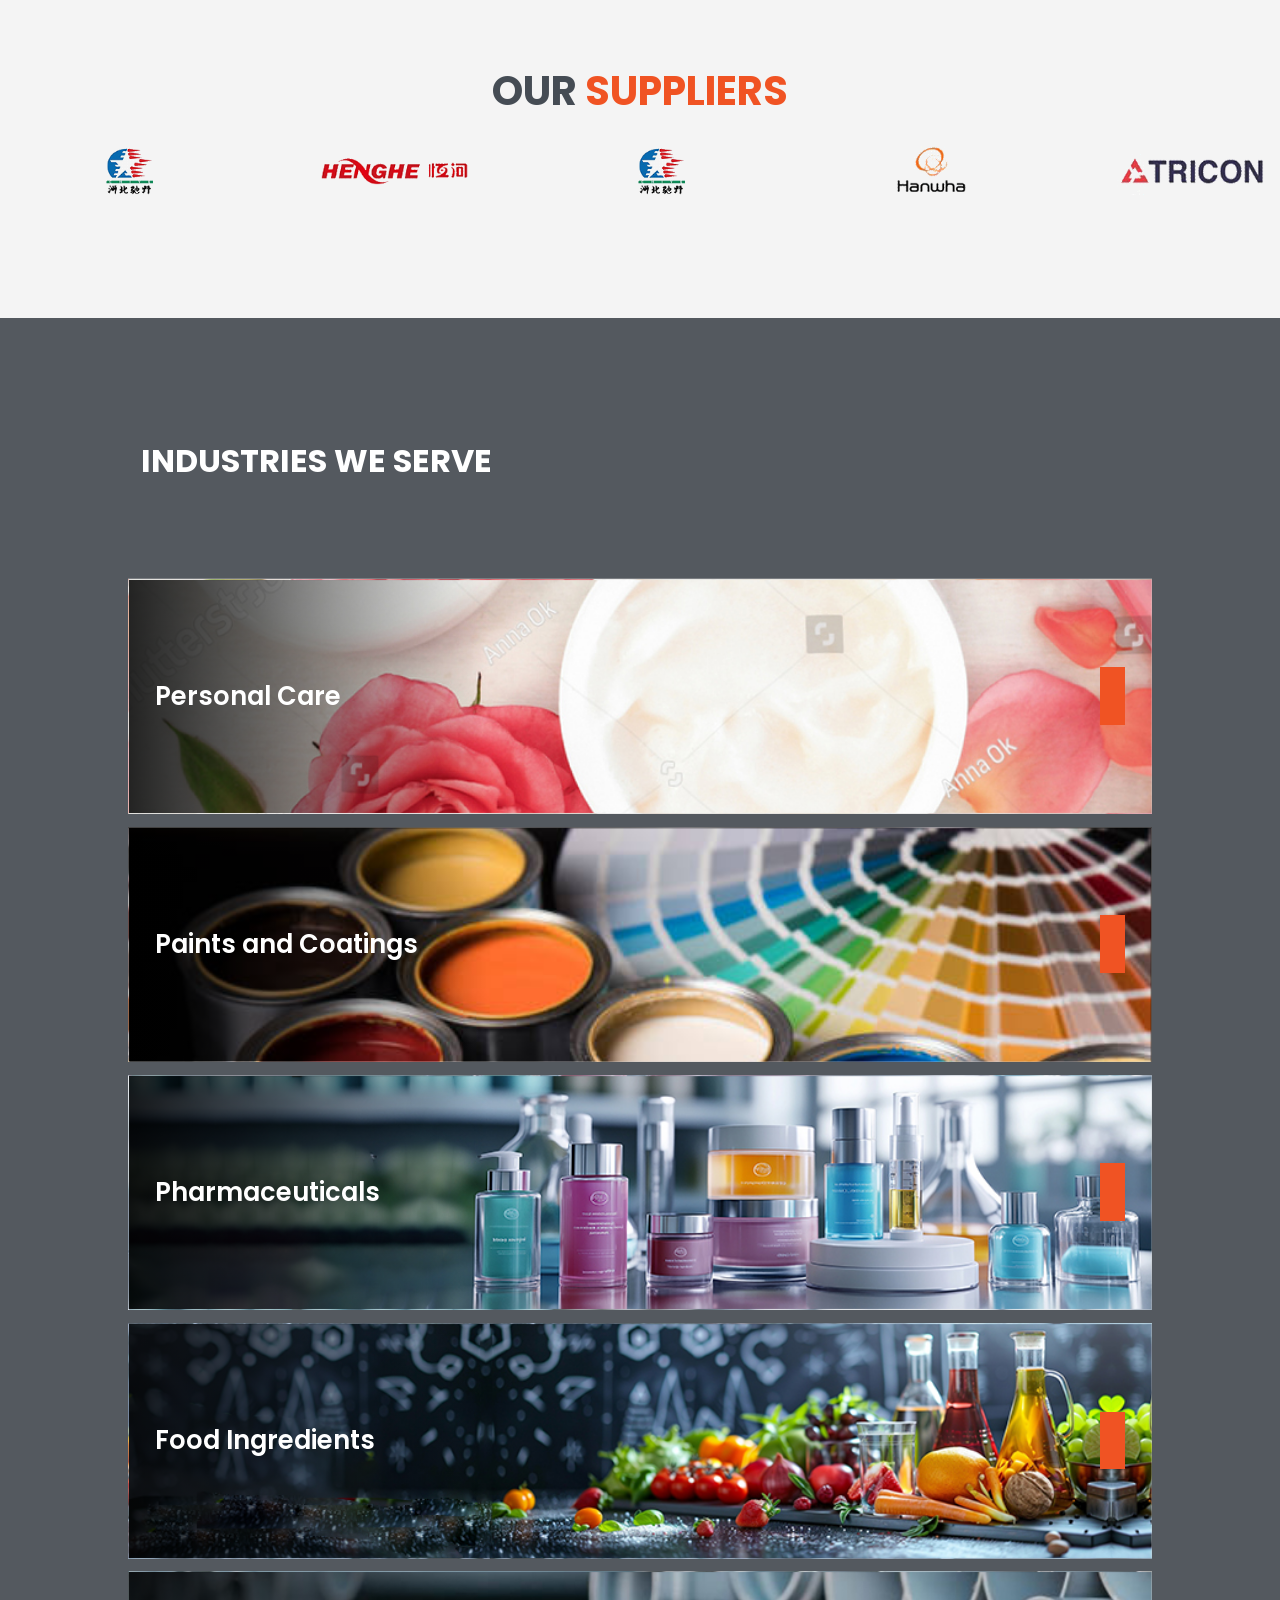
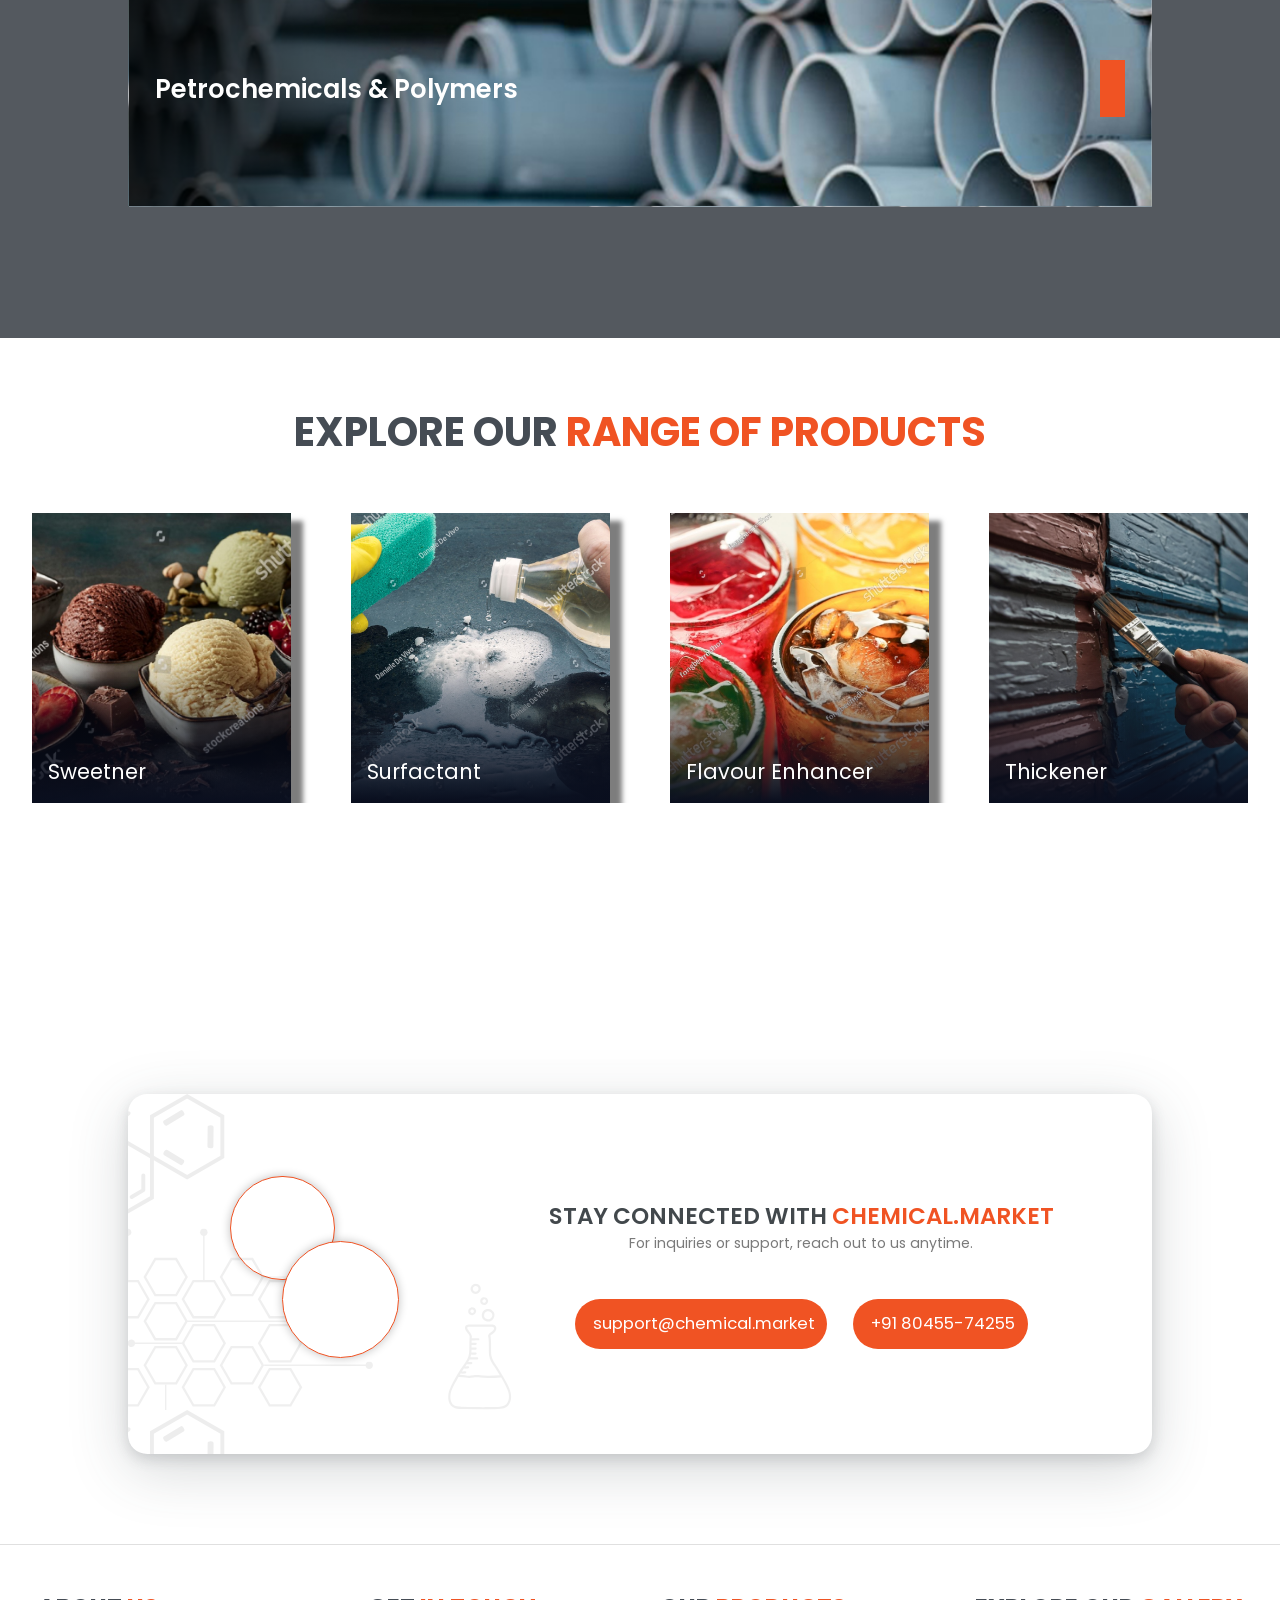
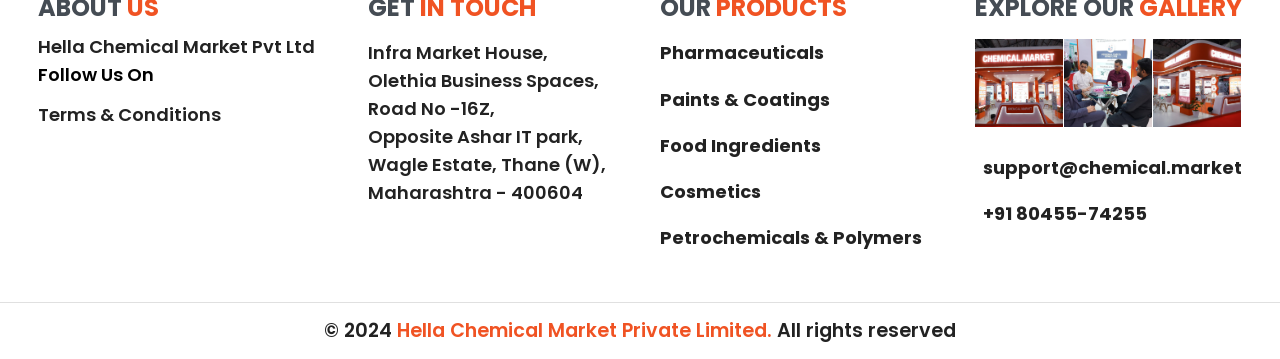
==== commit f4c105e2: "minor changs" ====
--- a/index.html
+++ b/index.html
@@ -429,6 +429,9 @@
                         </a>
                         <!-- <i class="ri-twitter-fill"></i>
                     <i class="ri-instagram-fill"></i> -->
+                    </div>
+                    <div class="terms">
+                        <a href="termsandcondition.html">Terms & Conditions</a>
                     </div>
                 </div>
                 <div class="footer-container">
@@ -558,7 +561,6 @@
         <script src="./assets/js/headerscrollinghide.js"></script>
         <script src="./assets/js/sidebar.js"></script>
         <script src="./assets/js/maincarousel.js"></script>
-        <script src="./assets/js/sidebar.js"></script>
 
 
 
--- a/assets/css/footer.css
+++ b/assets/css/footer.css
@@ -76,6 +76,15 @@
   transform: scale(1.3);
 }
 
+.footer-container .terms a {
+  text-decoration: none;
+  color: rgb(34, 34, 34);
+  font-weight: 600;
+  font-size: 18px;
+}
+.footer-container .terms a:hover {
+  color: var(--primary-color);
+}
 .footer-container .product-link,
 .mail-link,
 .phone-link {
@@ -109,10 +118,10 @@
     flex-wrap: wrap;
     gap: 1vw;
 } */
-.footer-container .footer-gallery{
-    width:100%;
-    display: flex;
-    justify-content: space-around;
+.footer-container .footer-gallery {
+  width: 100%;
+  display: flex;
+  justify-content: space-around;
 }
 .footer-container .footer-gallery a img {
   height: 5.5rem;
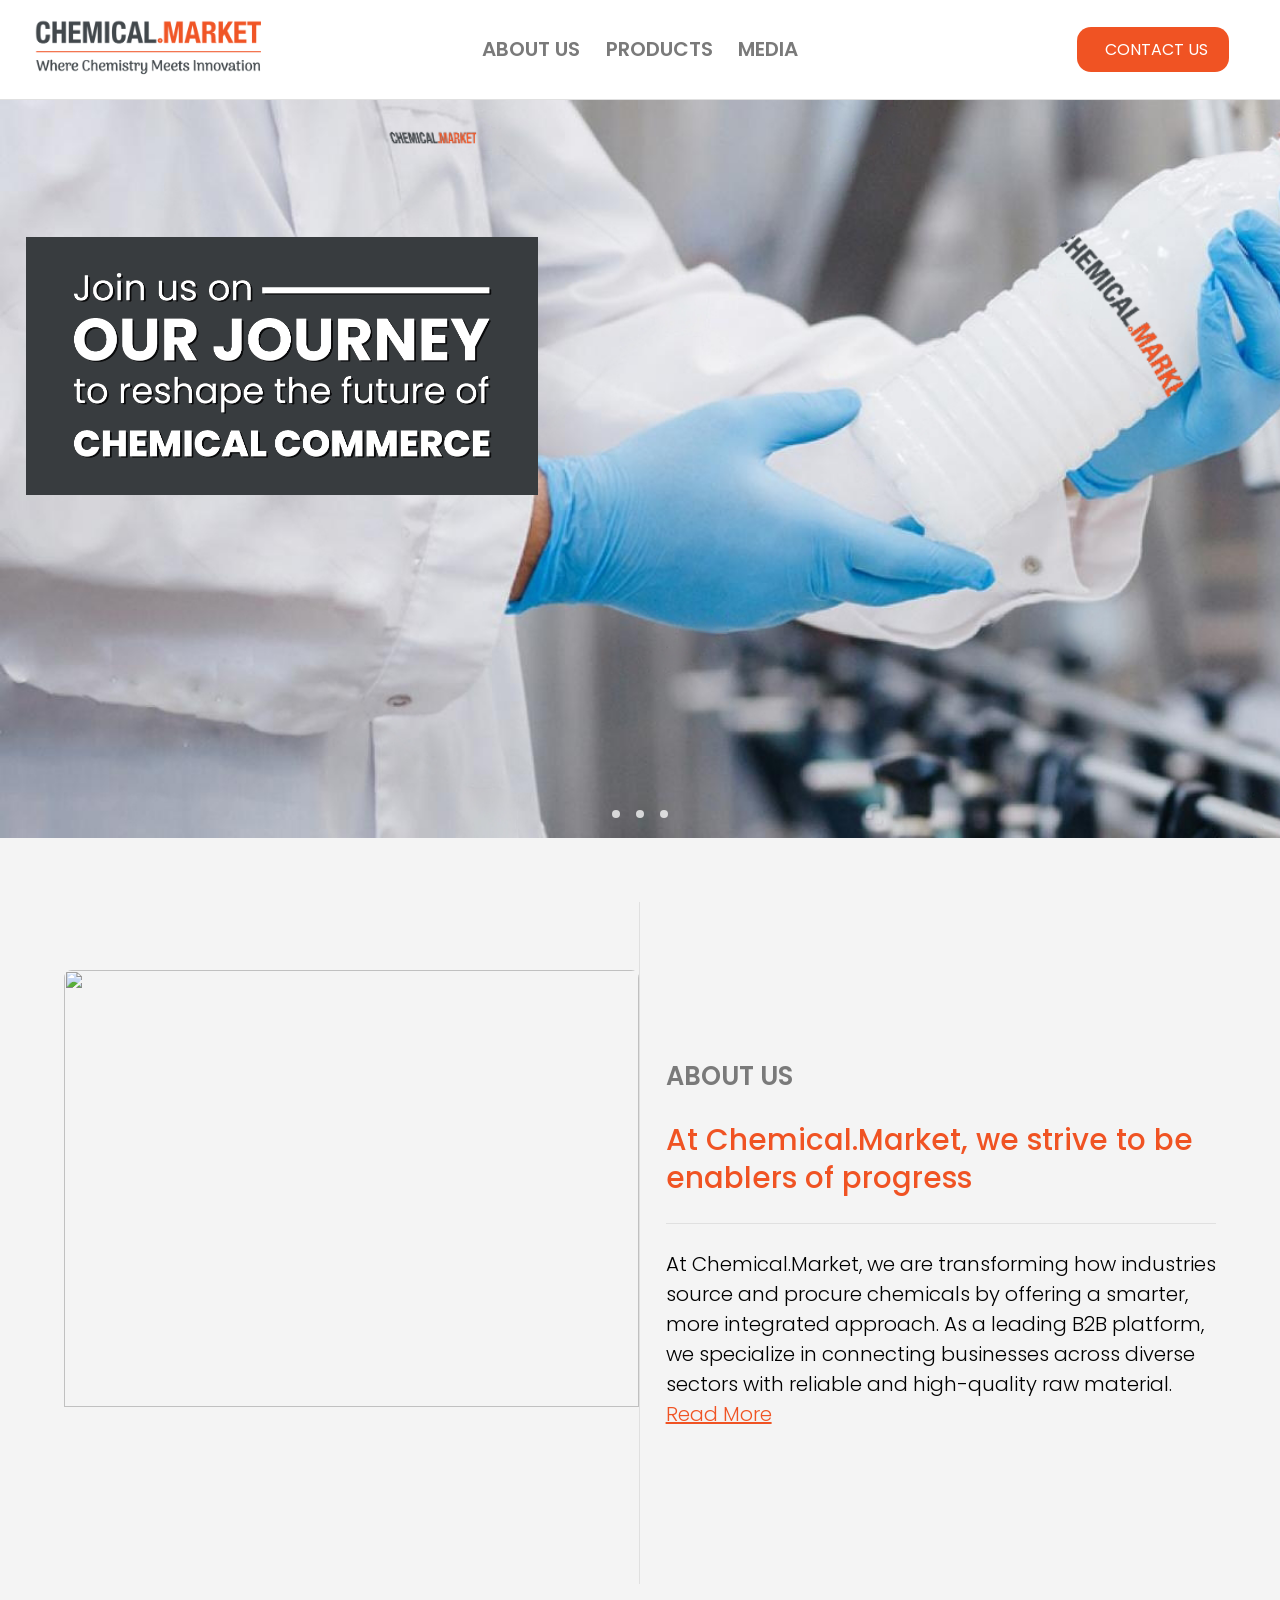
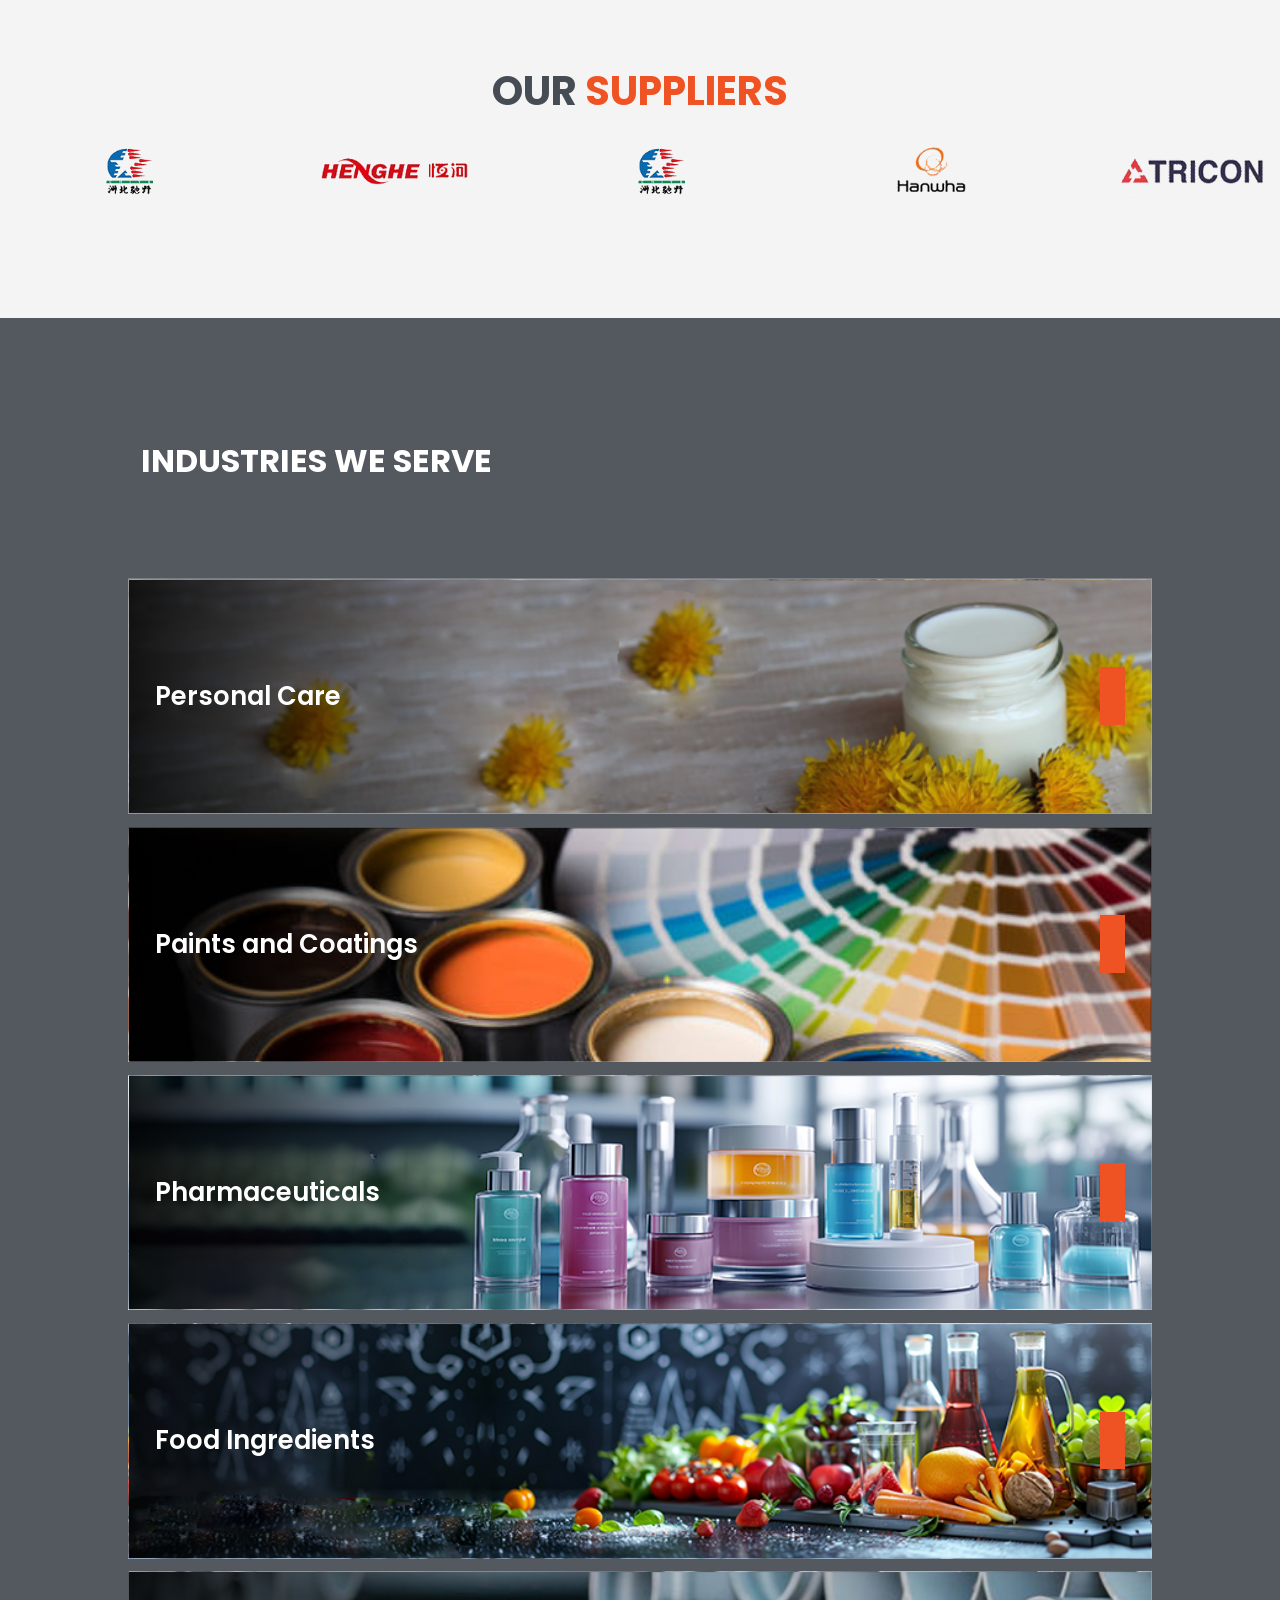
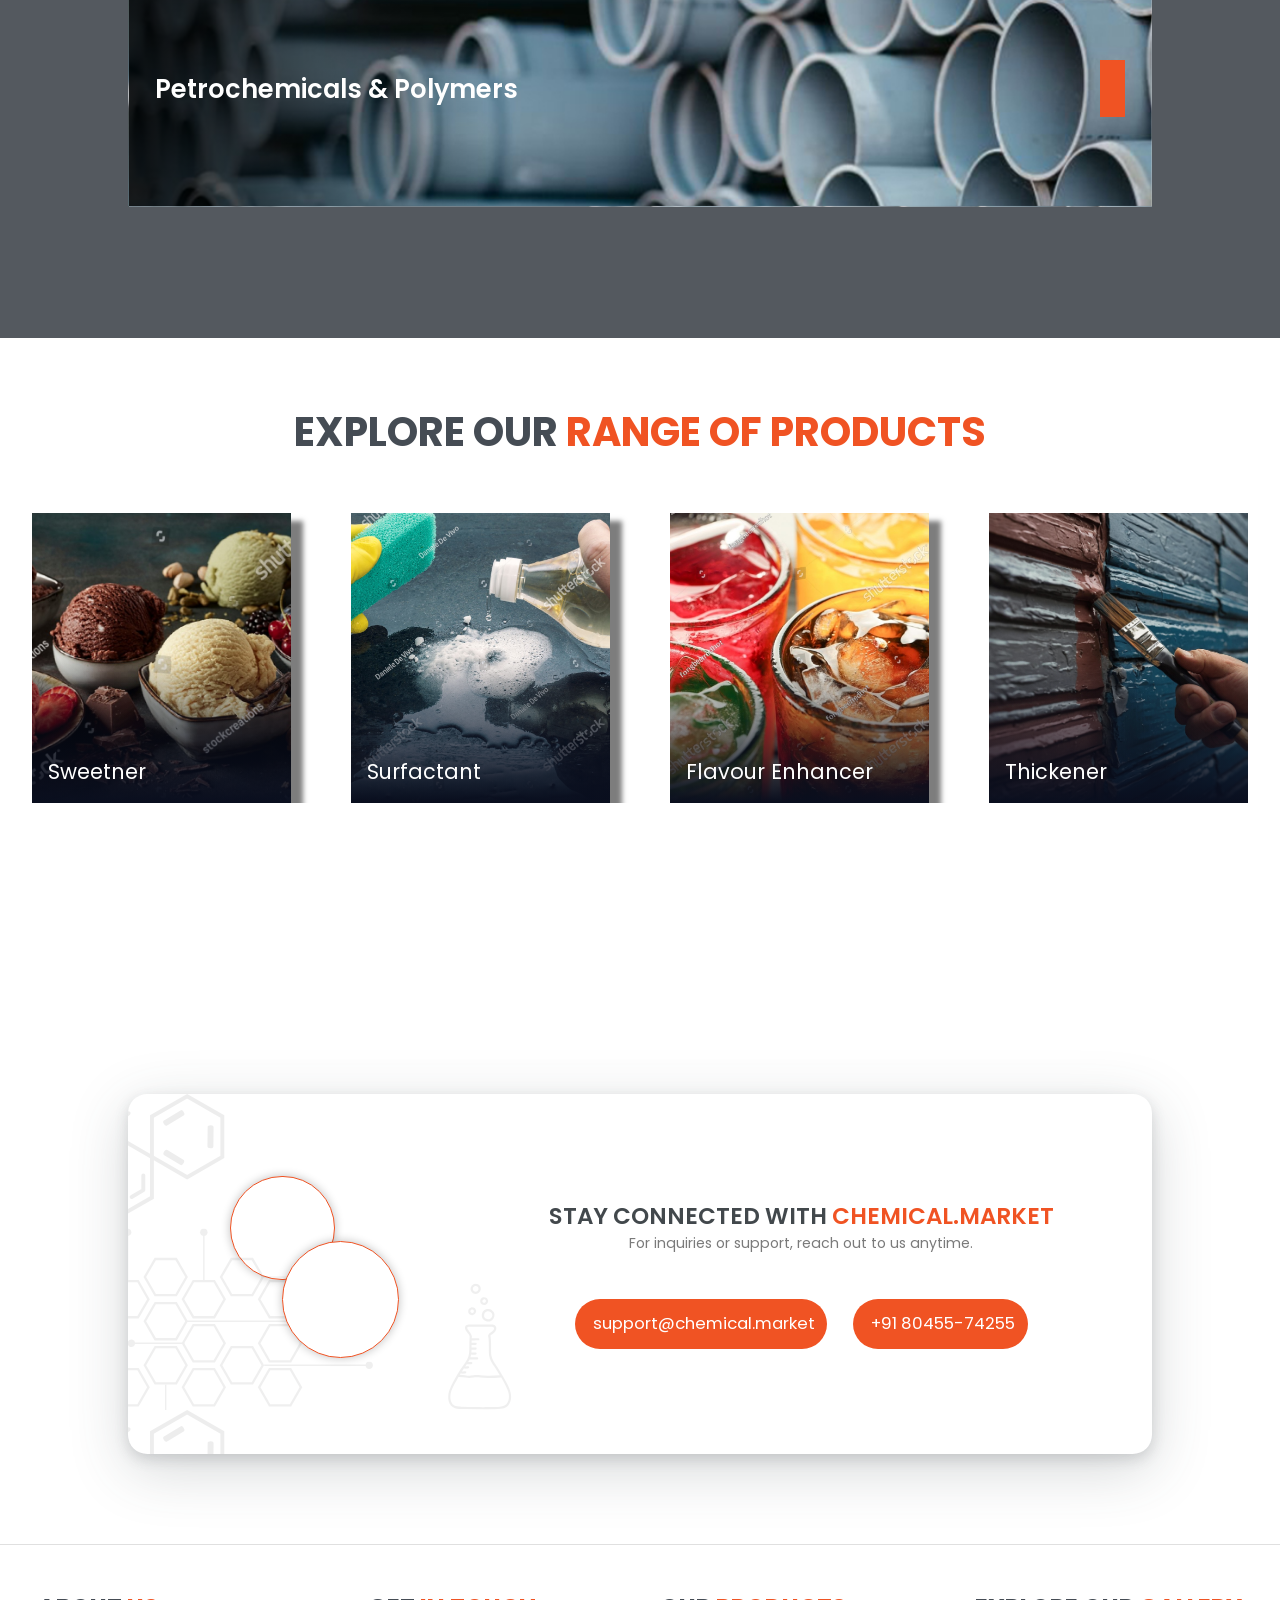
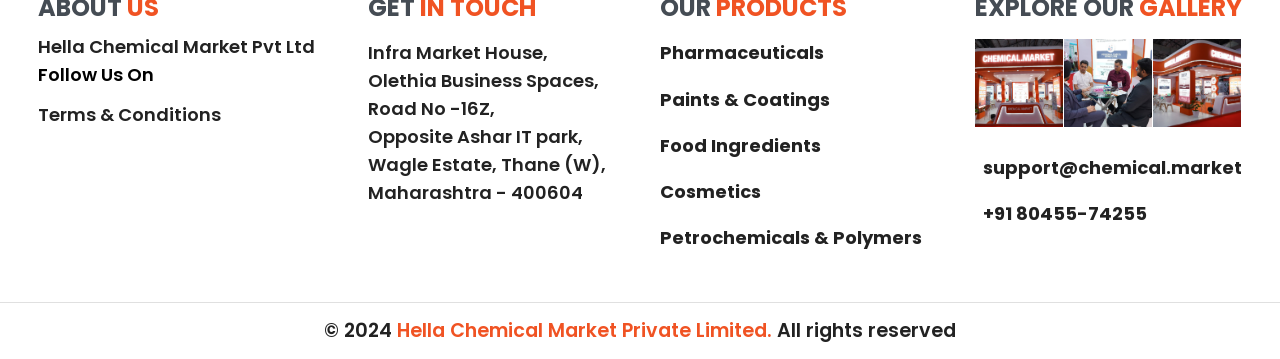
==== commit 9c9aa4d2: "minor changes" ====
--- a/index.html
+++ b/index.html
@@ -71,11 +71,14 @@
                             <i class="ri-phone-line"></i>
                             <span>Contact Us</span>
                         </a>
-
                     </div>
                 </nav>
 
-
+                <div id="hamburger" class="mobile-only">
+                    <span></span>
+                    <span></span>
+                    <span></span>
+                </div>
 
             </div>
 
@@ -106,12 +109,12 @@
                     </li>
                 </ul>
             </nav>
-
+            <!-- 
             <div id="hamburger">
                 <span></span>
                 <span></span>
                 <span></span>
-            </div>
+            </div> -->
 
             <!-- main carousel banner -->
             <section class="container">
@@ -553,14 +556,13 @@
         </script>
 
         <!-- manual scripts  -->
+        <script src="./assets/js/maincarousel.js"></script>
         <script src="./assets/js/ourpartners.js"></script>
-        <script src="./assets/js/togglesidebar.js"></script>
         <script src="./assets/js/rangeproducts.js"></script>
         <script type="text/script" src="/assets/js/gsapanimations.js"></script>
         <script src="./assets/js/navdropdown.js"></script>
         <script src="./assets/js/headerscrollinghide.js"></script>
         <script src="./assets/js/sidebar.js"></script>
-        <script src="./assets/js/maincarousel.js"></script>
 
 
 
--- a/assets/css/sidebar.css
+++ b/assets/css/sidebar.css
@@ -75,7 +75,7 @@
   top: 20px;
   right: 20px;
   z-index: 1001;
-  transition: opacity 0.3s ease;
+  transition: top 0.5s;
 }
 
 #hamburger span {
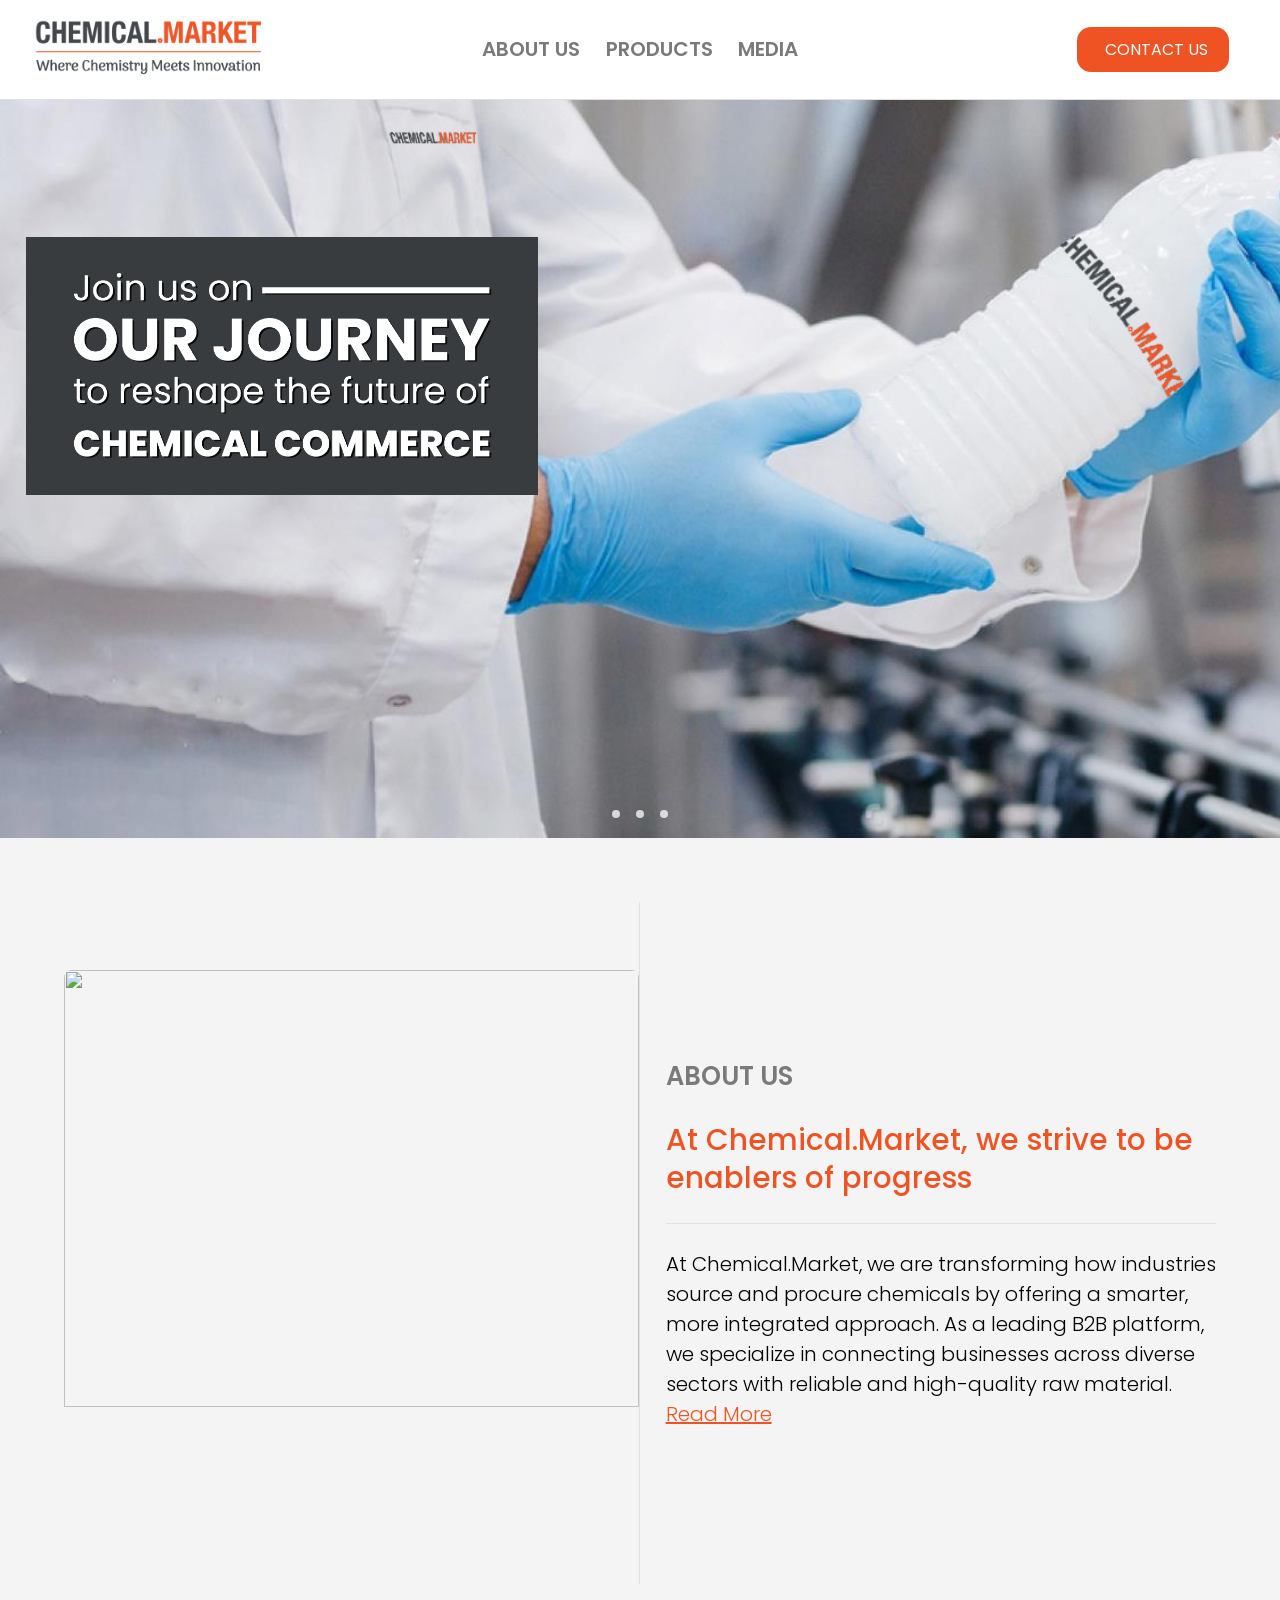
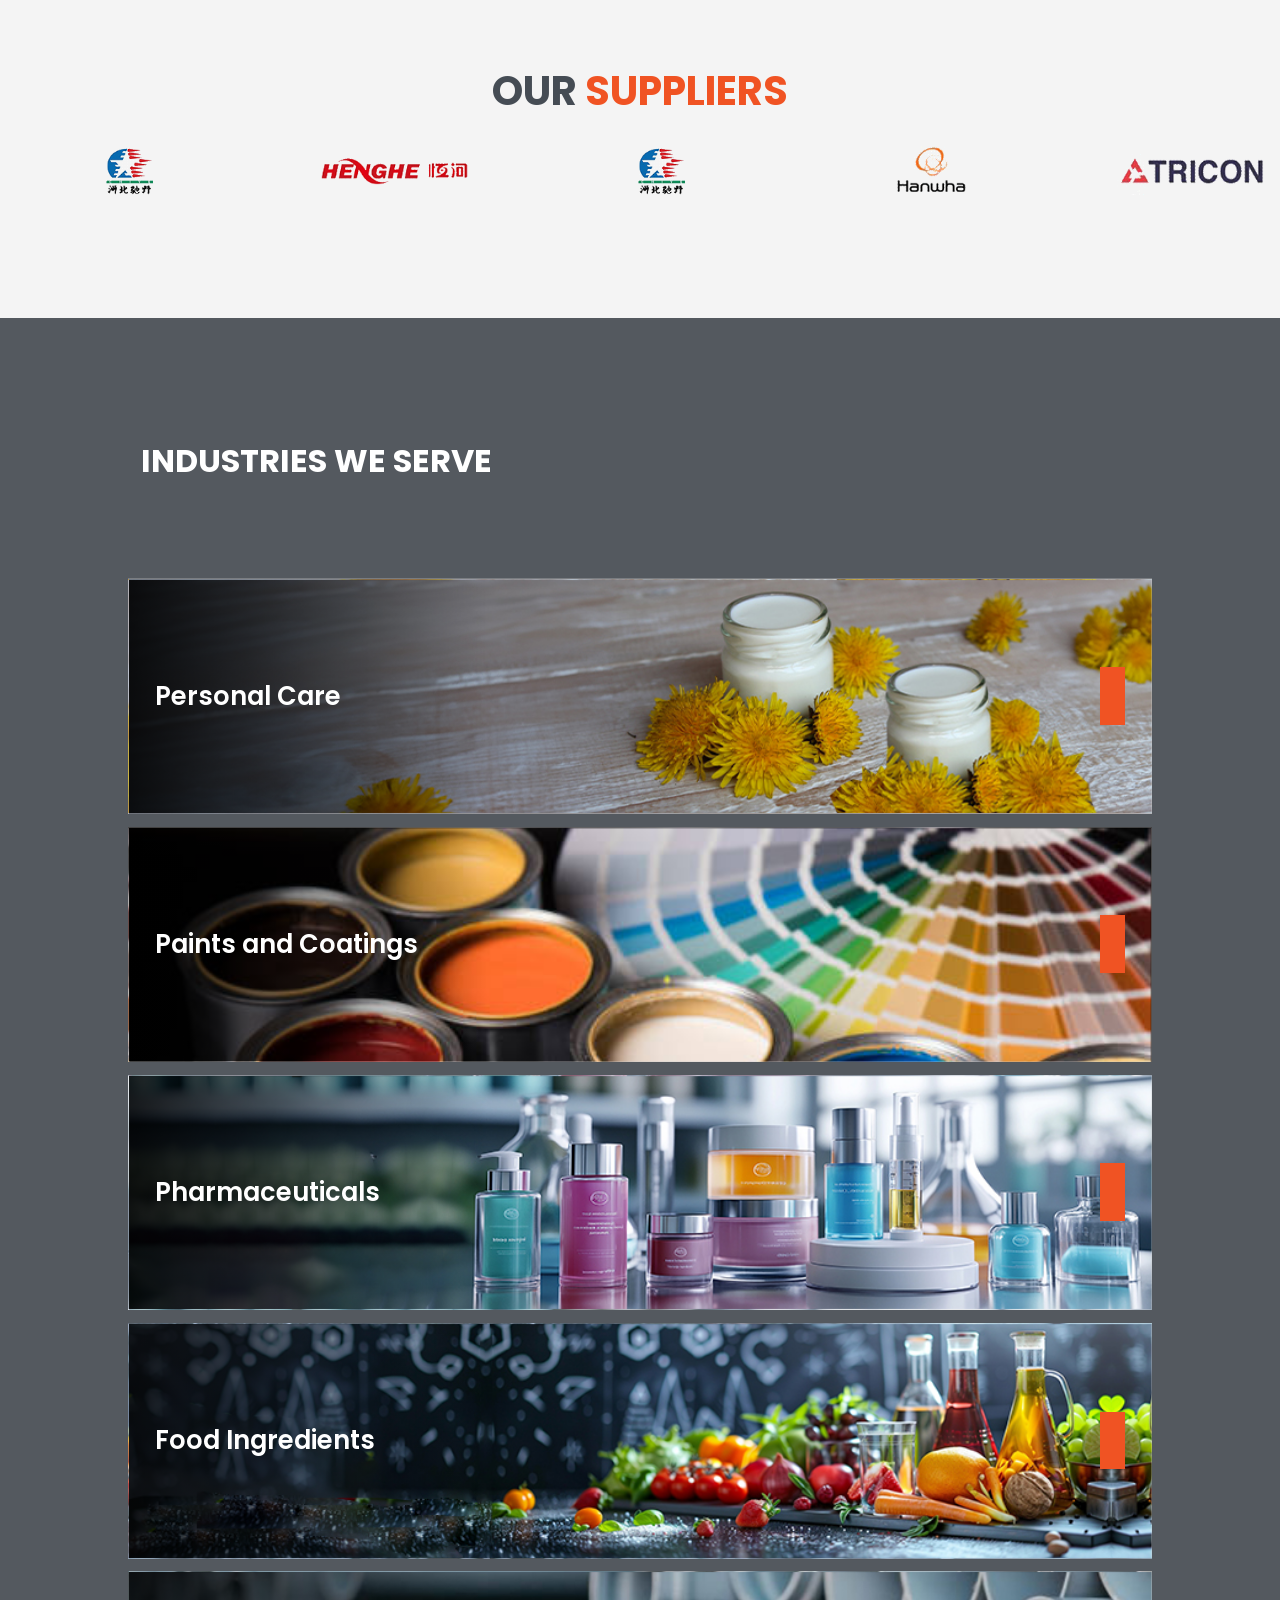
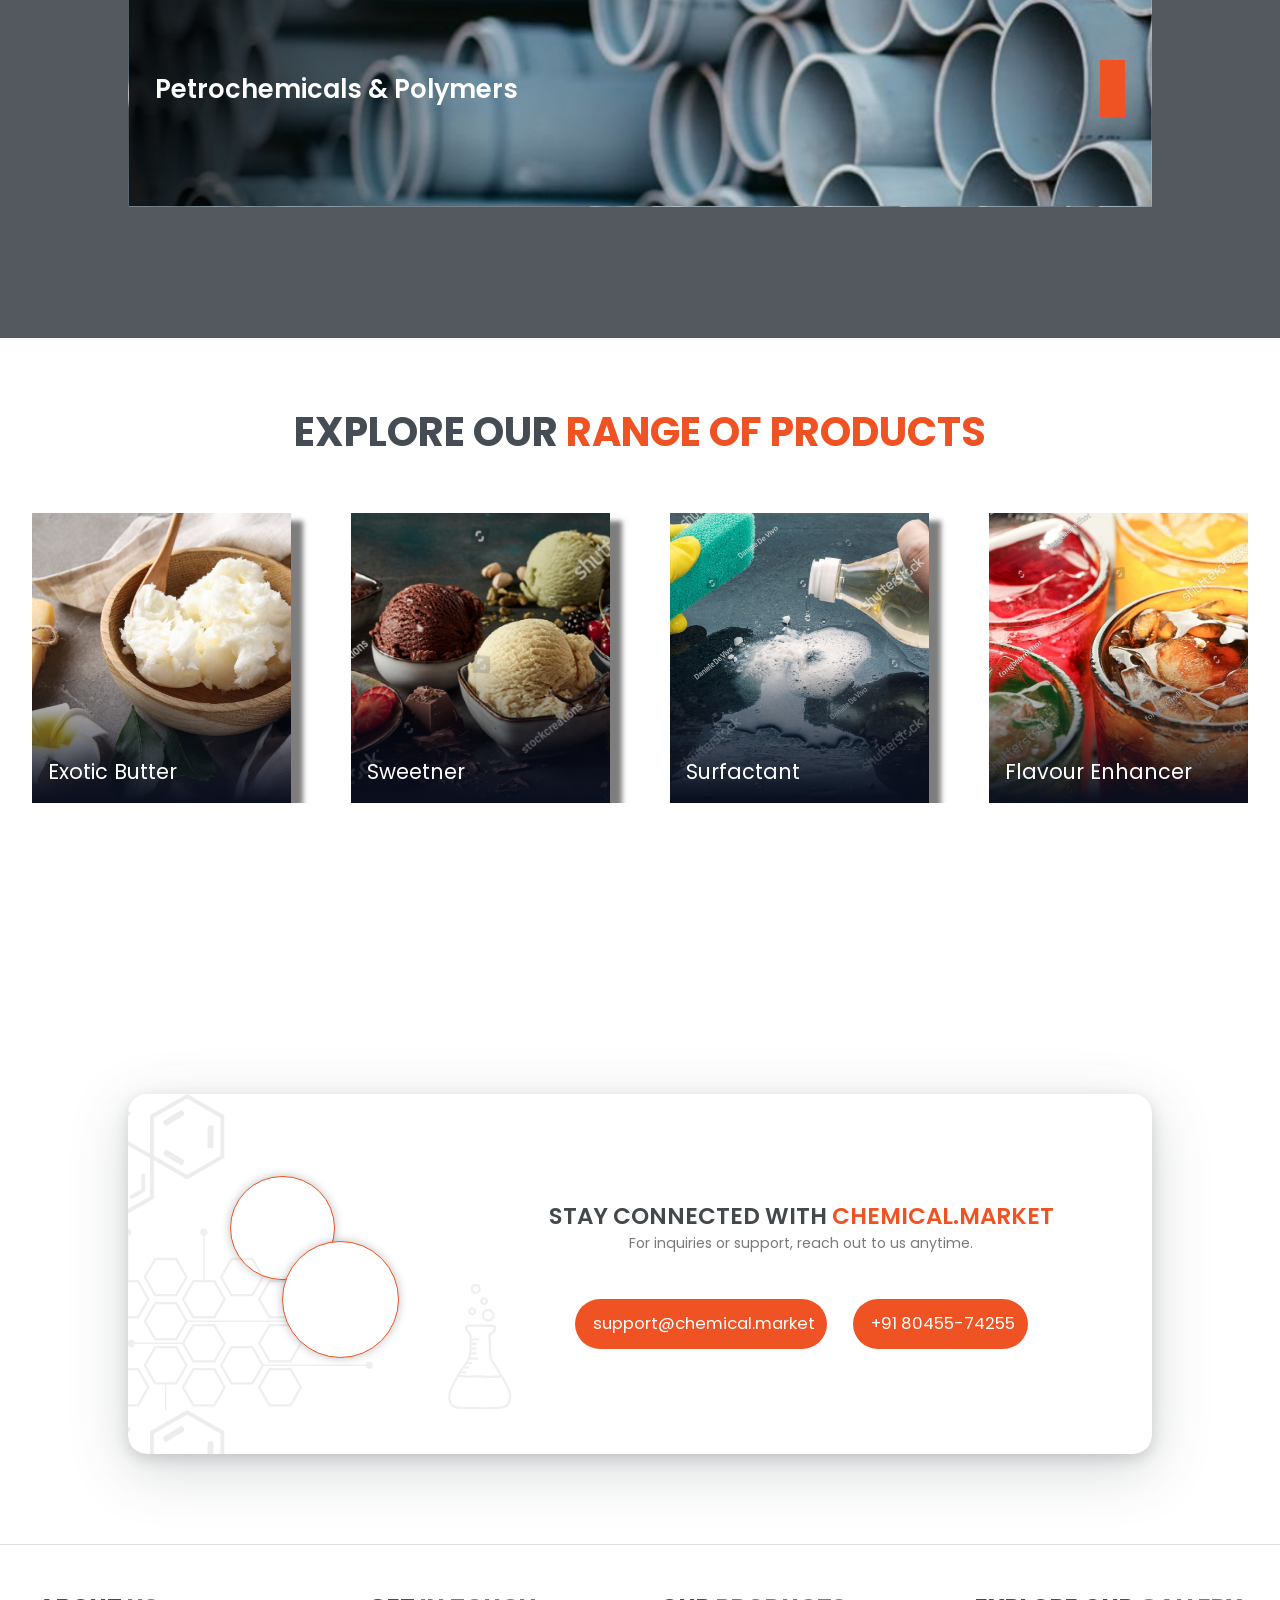
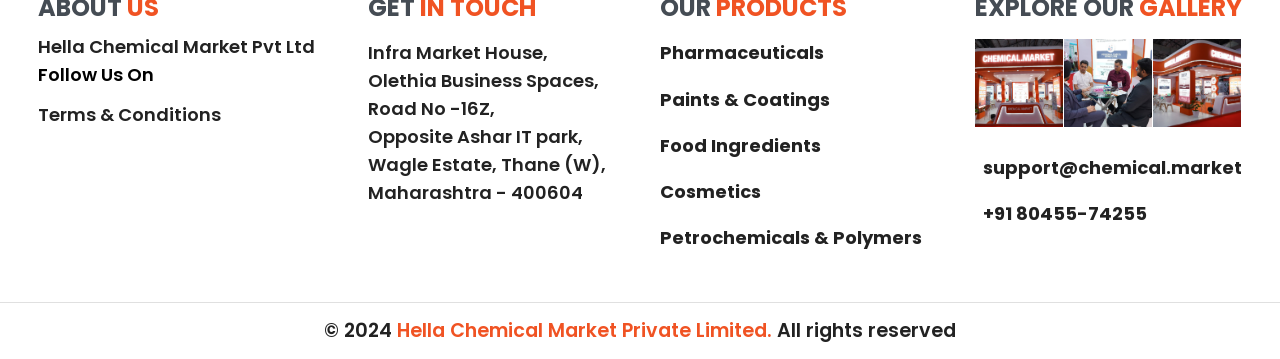
==== commit 3ff83694: "minor changes" ====
--- a/index.html
+++ b/index.html
@@ -120,7 +120,7 @@
             <section class="container">
                 <div class="slider-wrapper">
                     <div class="slider" id="slider">
-                        <img src="./public/images/Homepage/CarouselBanners/carouselbanner1.png" alt="" id="slide-2">
+                        <img src="./public/images/Homepage/CarouselBanners/carouselbanner1.jpg" alt="" id="slide-2">
                         <img src="./public/images/Homepage/CarouselBanners/carouselbanner2.png" alt="" id="slide-1">
                         <img src="./public/images/Homepage/CarouselBanners/carouselbanner3.png" alt="" id="slide-3">
                     </div>
@@ -130,7 +130,7 @@
                             if (window.innerWidth <= 768) {
                                 slide2.src = './public/images/Homepage/CarouselBanners/carouselmobilebanner1.jpg';
                             } else {
-                                slide2.src = './public/images/Homepage/CarouselBanners/carouselbanner1.png';
+                                slide2.src = './public/images/Homepage/CarouselBanners/carouselbanner1.jpg';
                             }
                         }
 
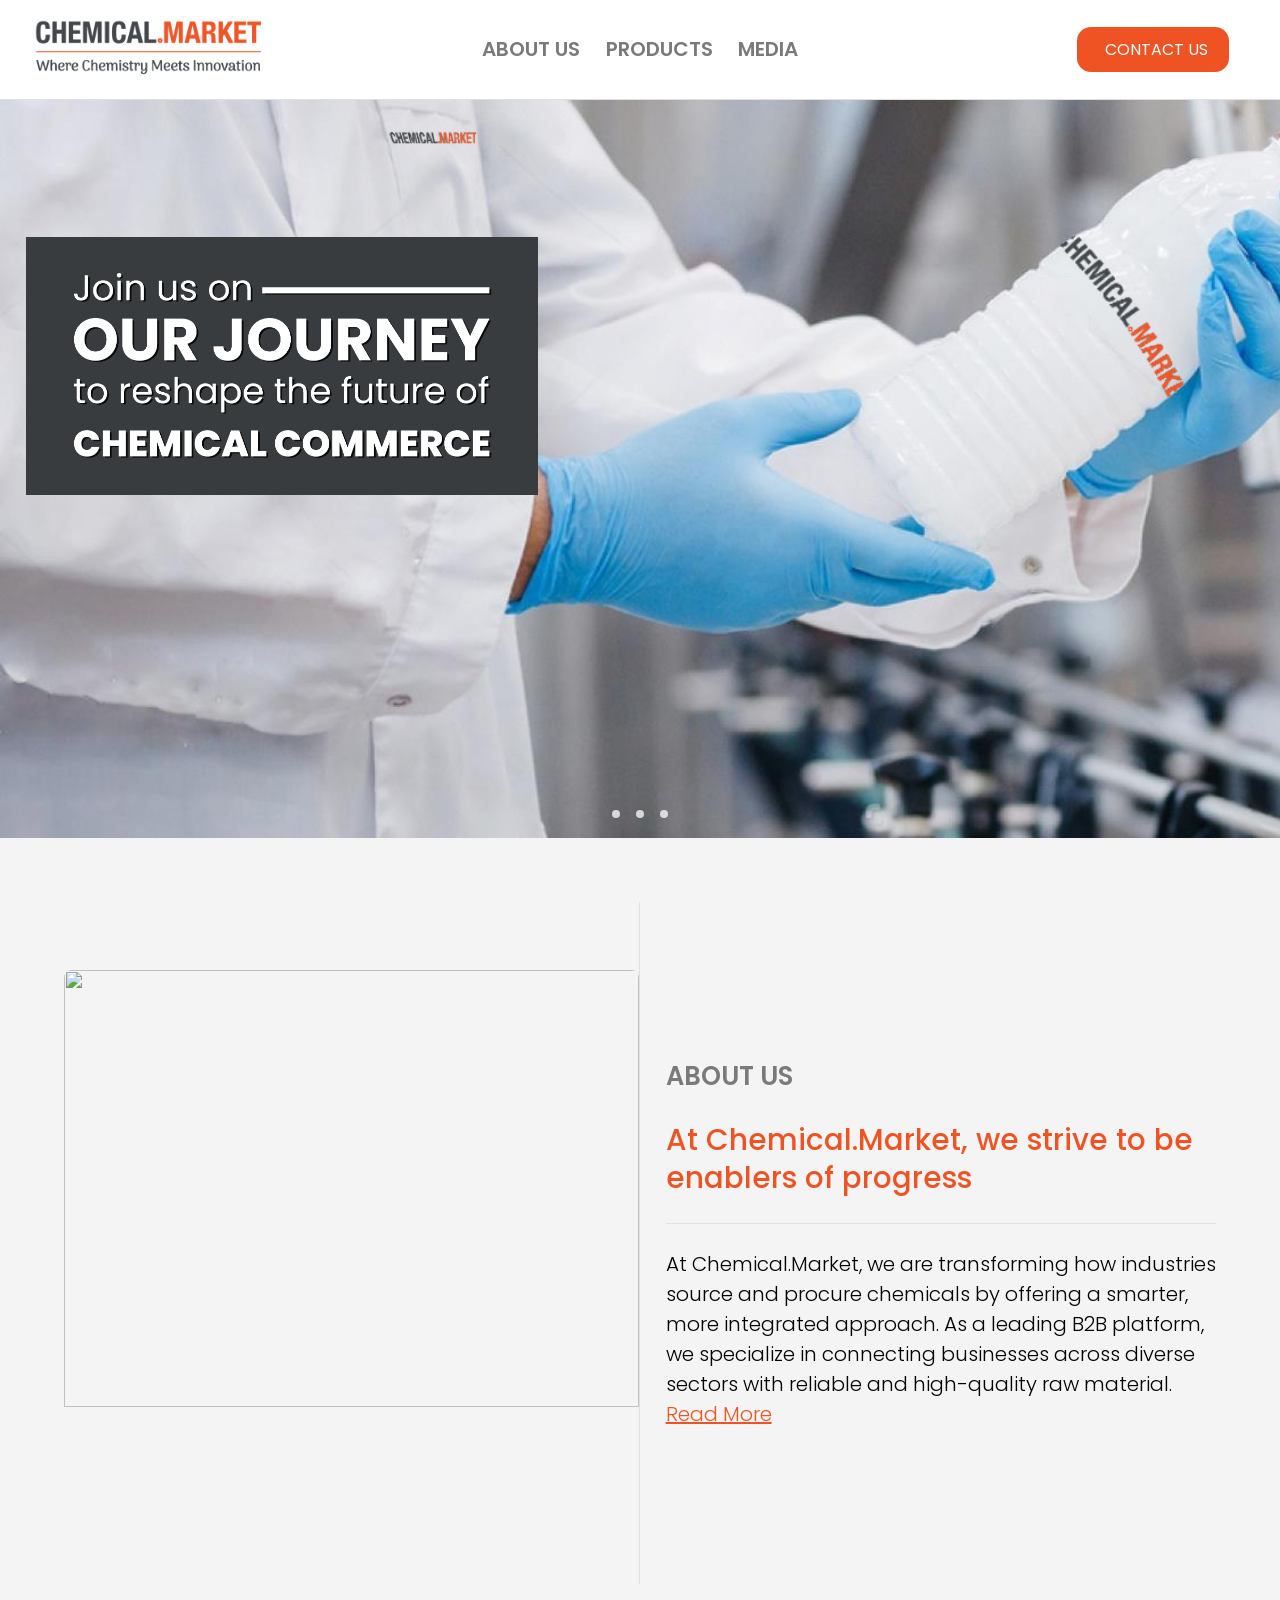
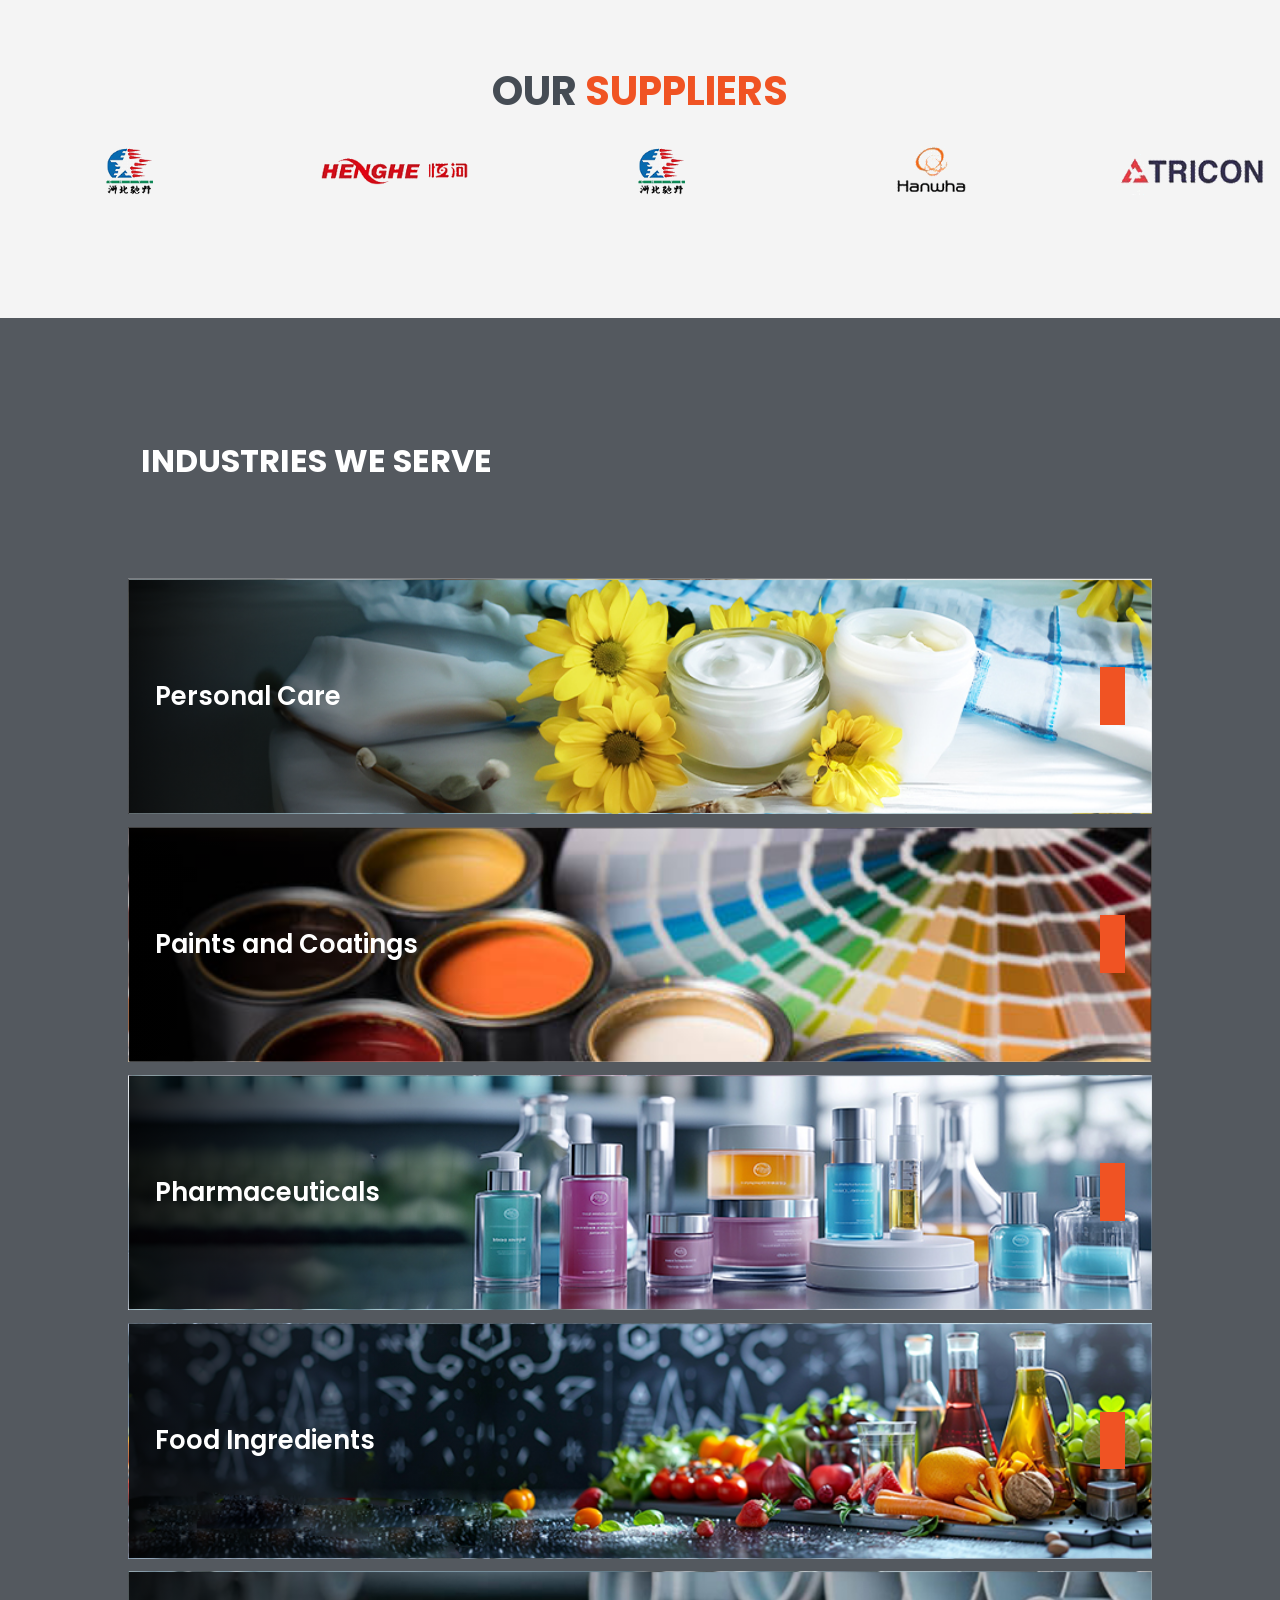
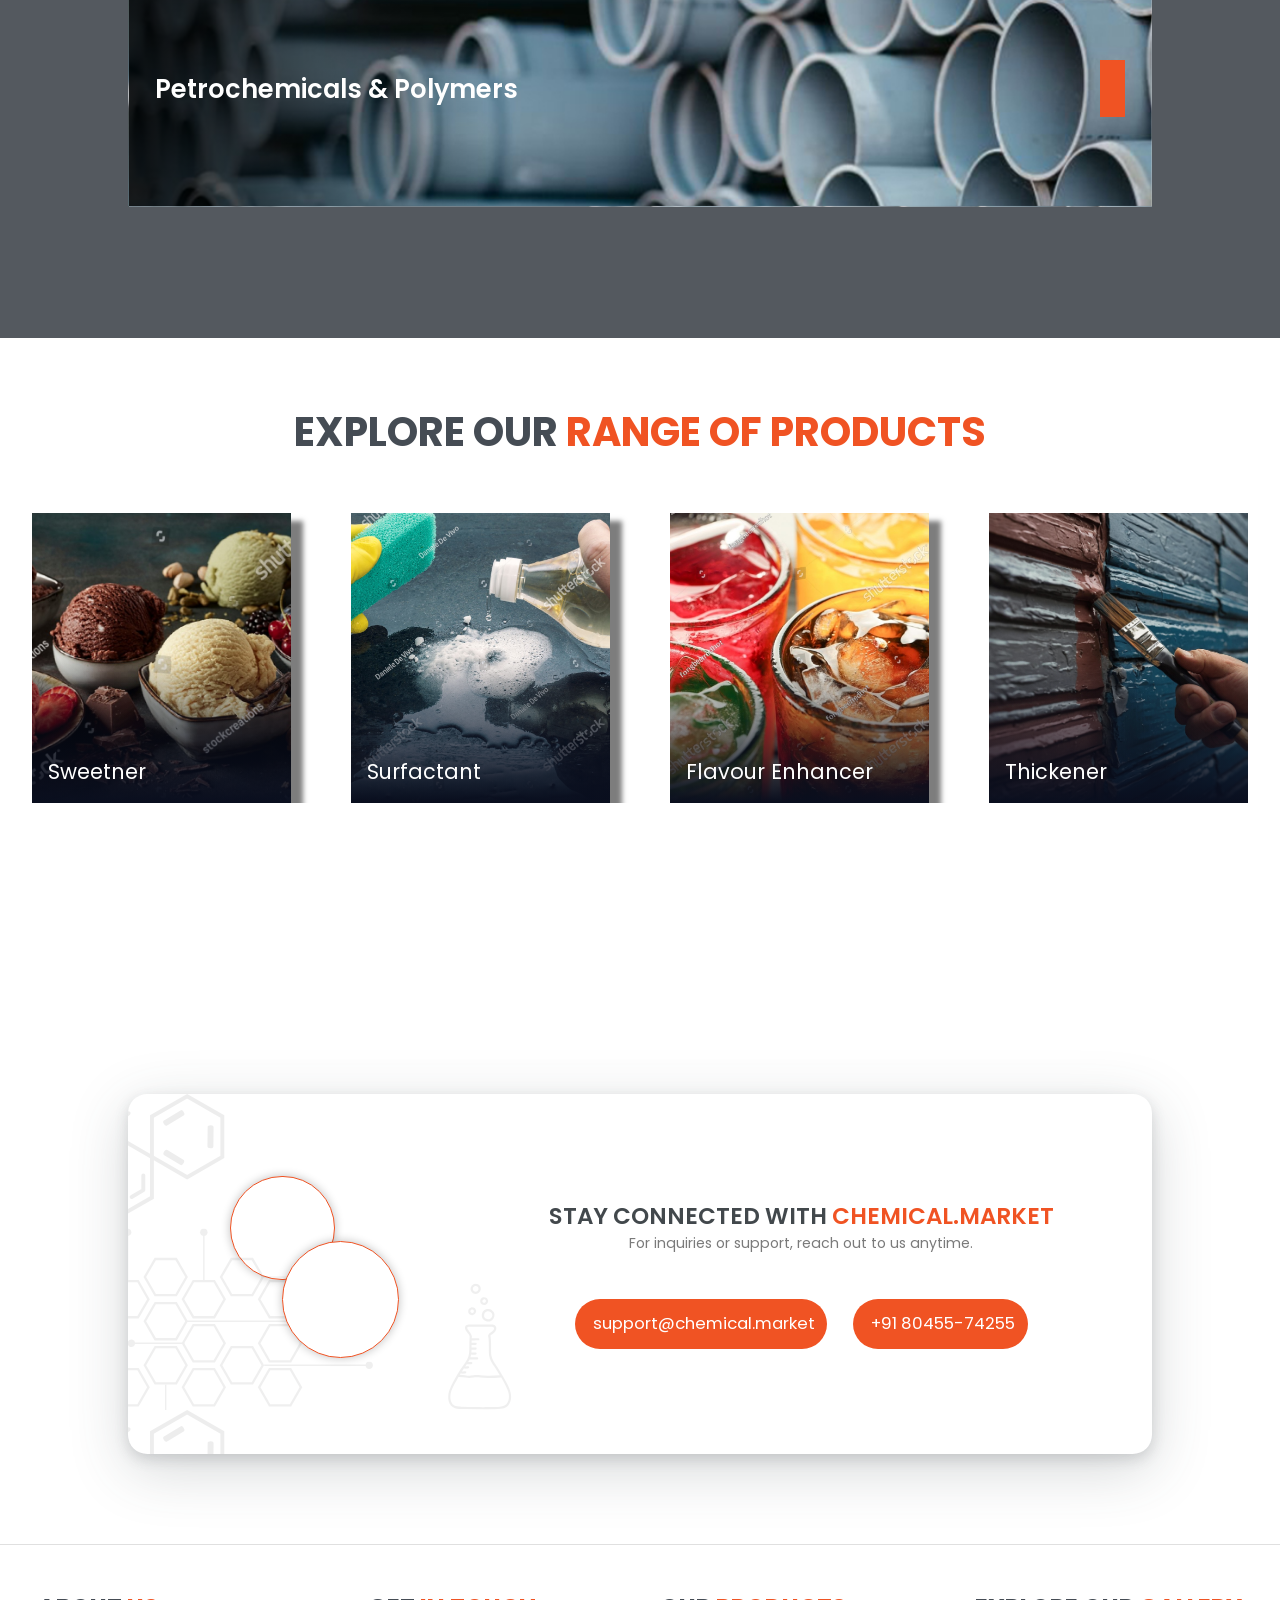
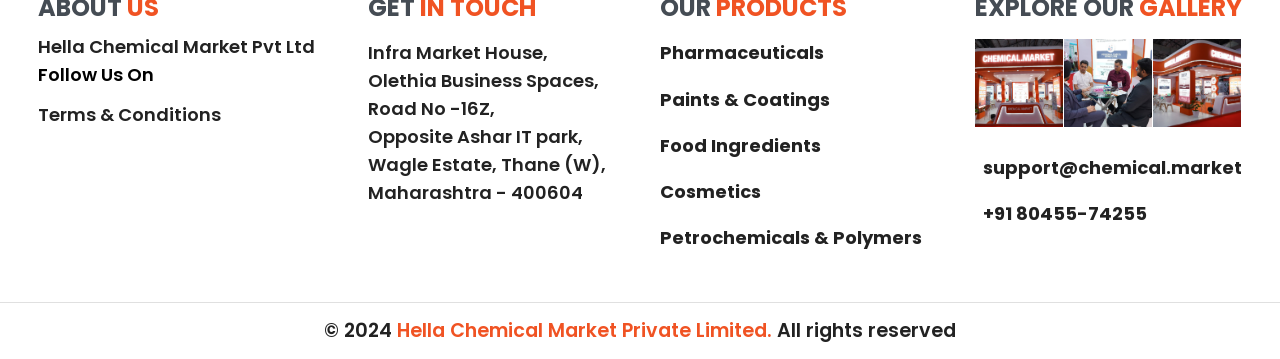
==== commit bf390c4a: "mionr changes" ====
--- a/index.html
+++ b/index.html
@@ -142,7 +142,7 @@
                         <a href="#slide-2" data-slide="1"></a>
                         <a href="#slide-3" data-slide="3"></a>
                     </div>
-                </div>
+                </div>  
             </section>
 
             <!-- below section is of main video banner taking full screen height once the video ready will replace with carousel banenr -->
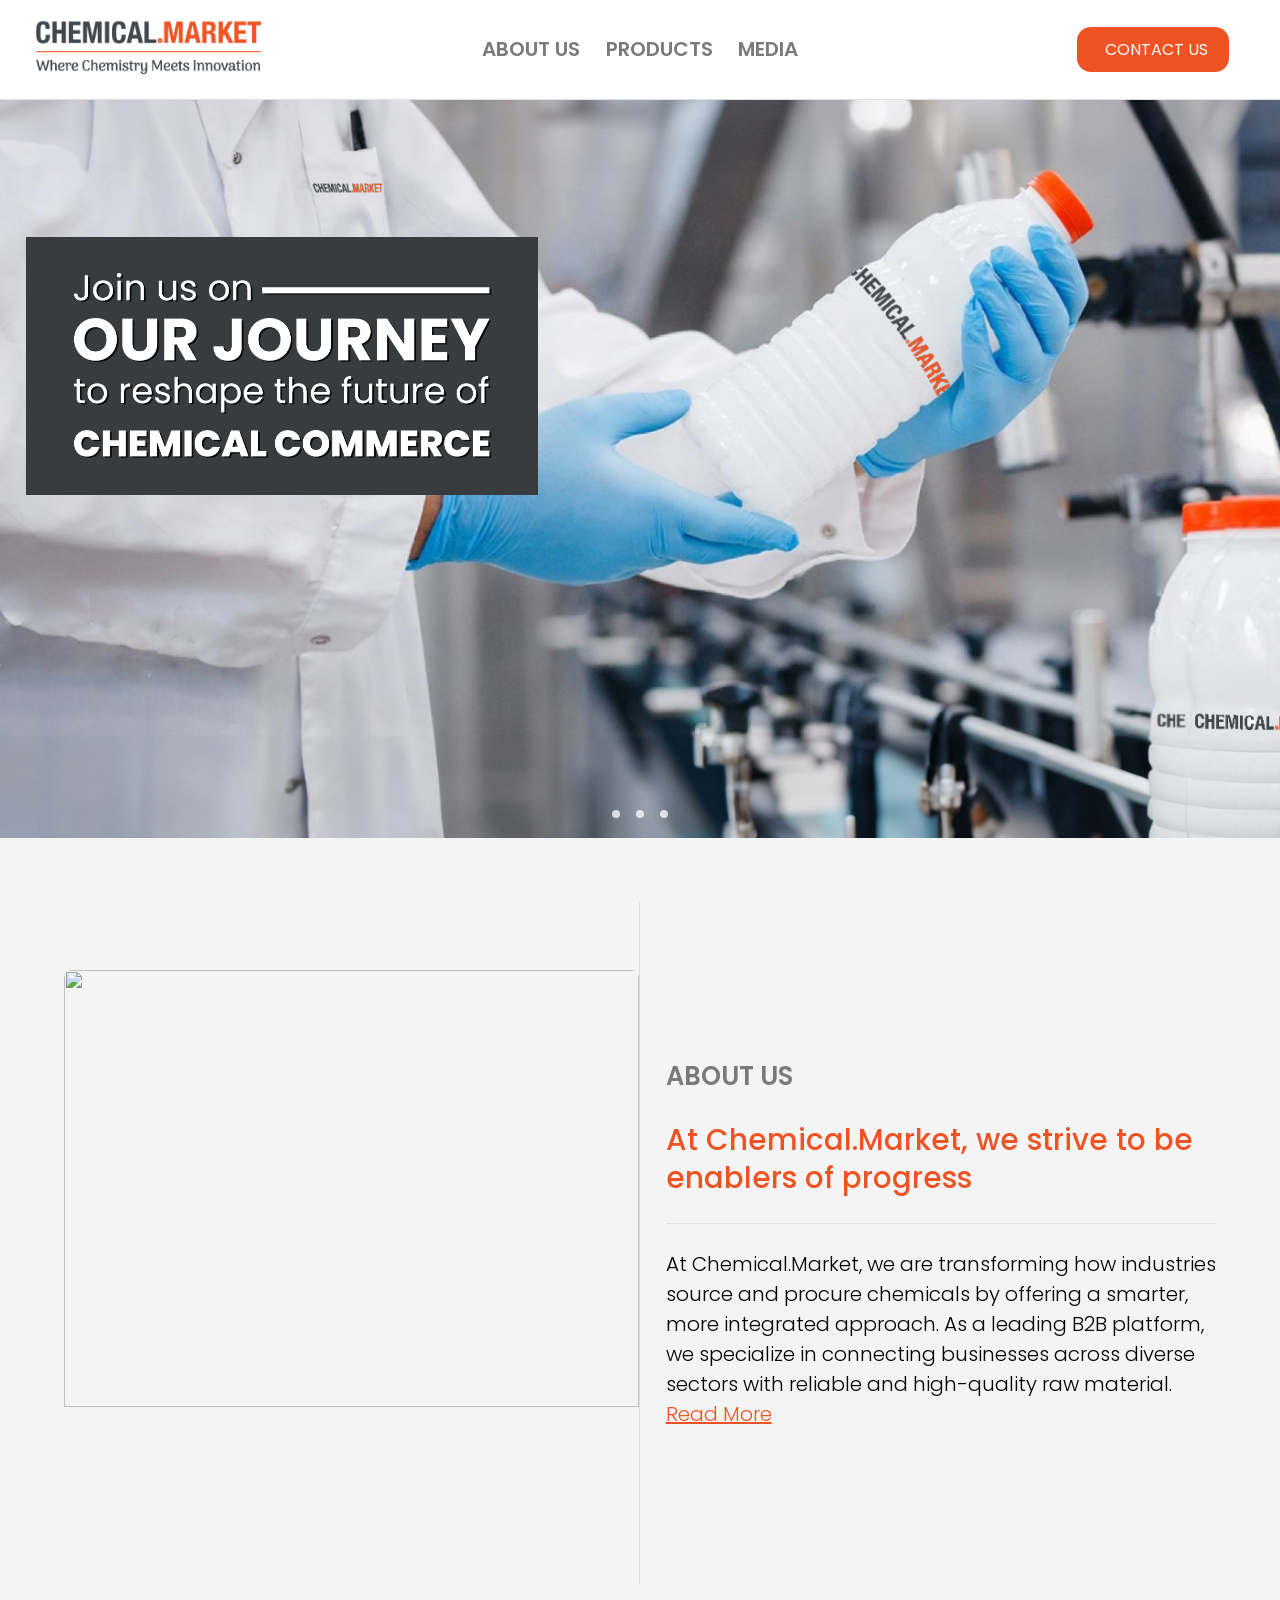
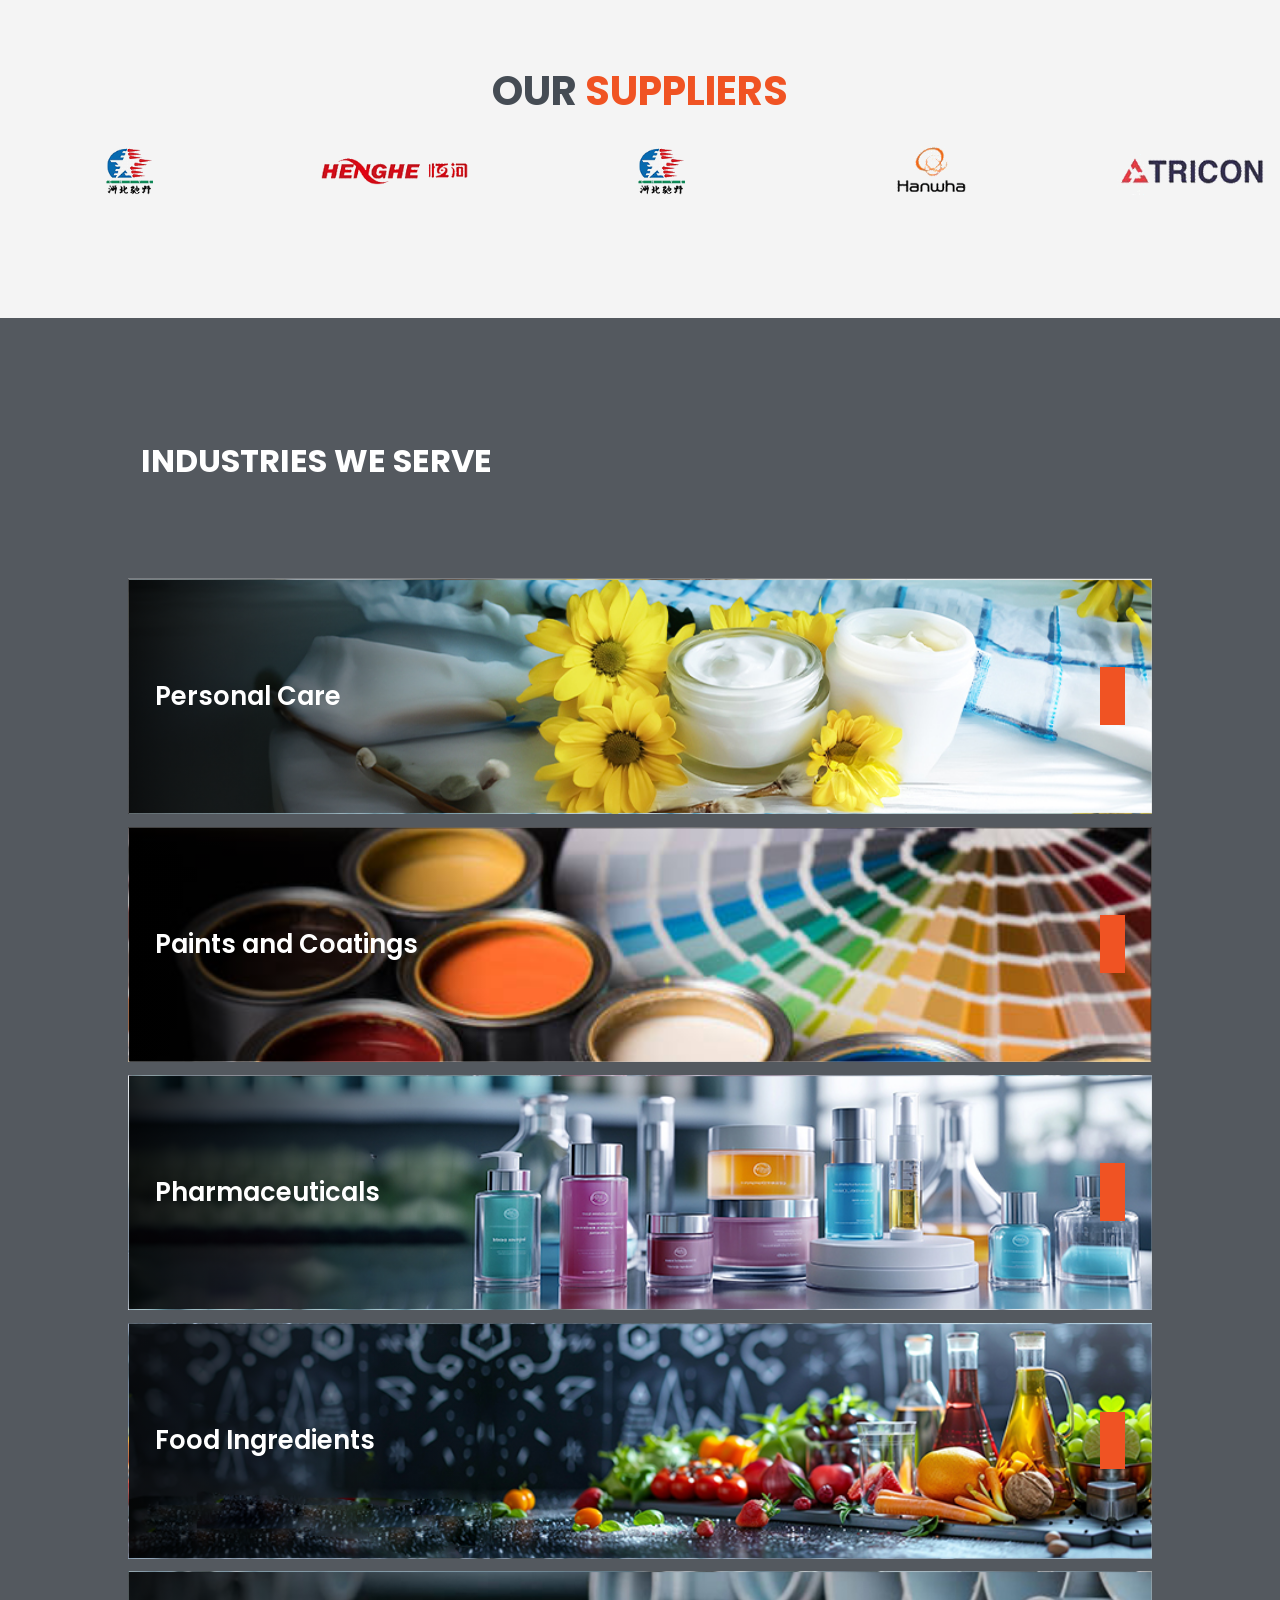
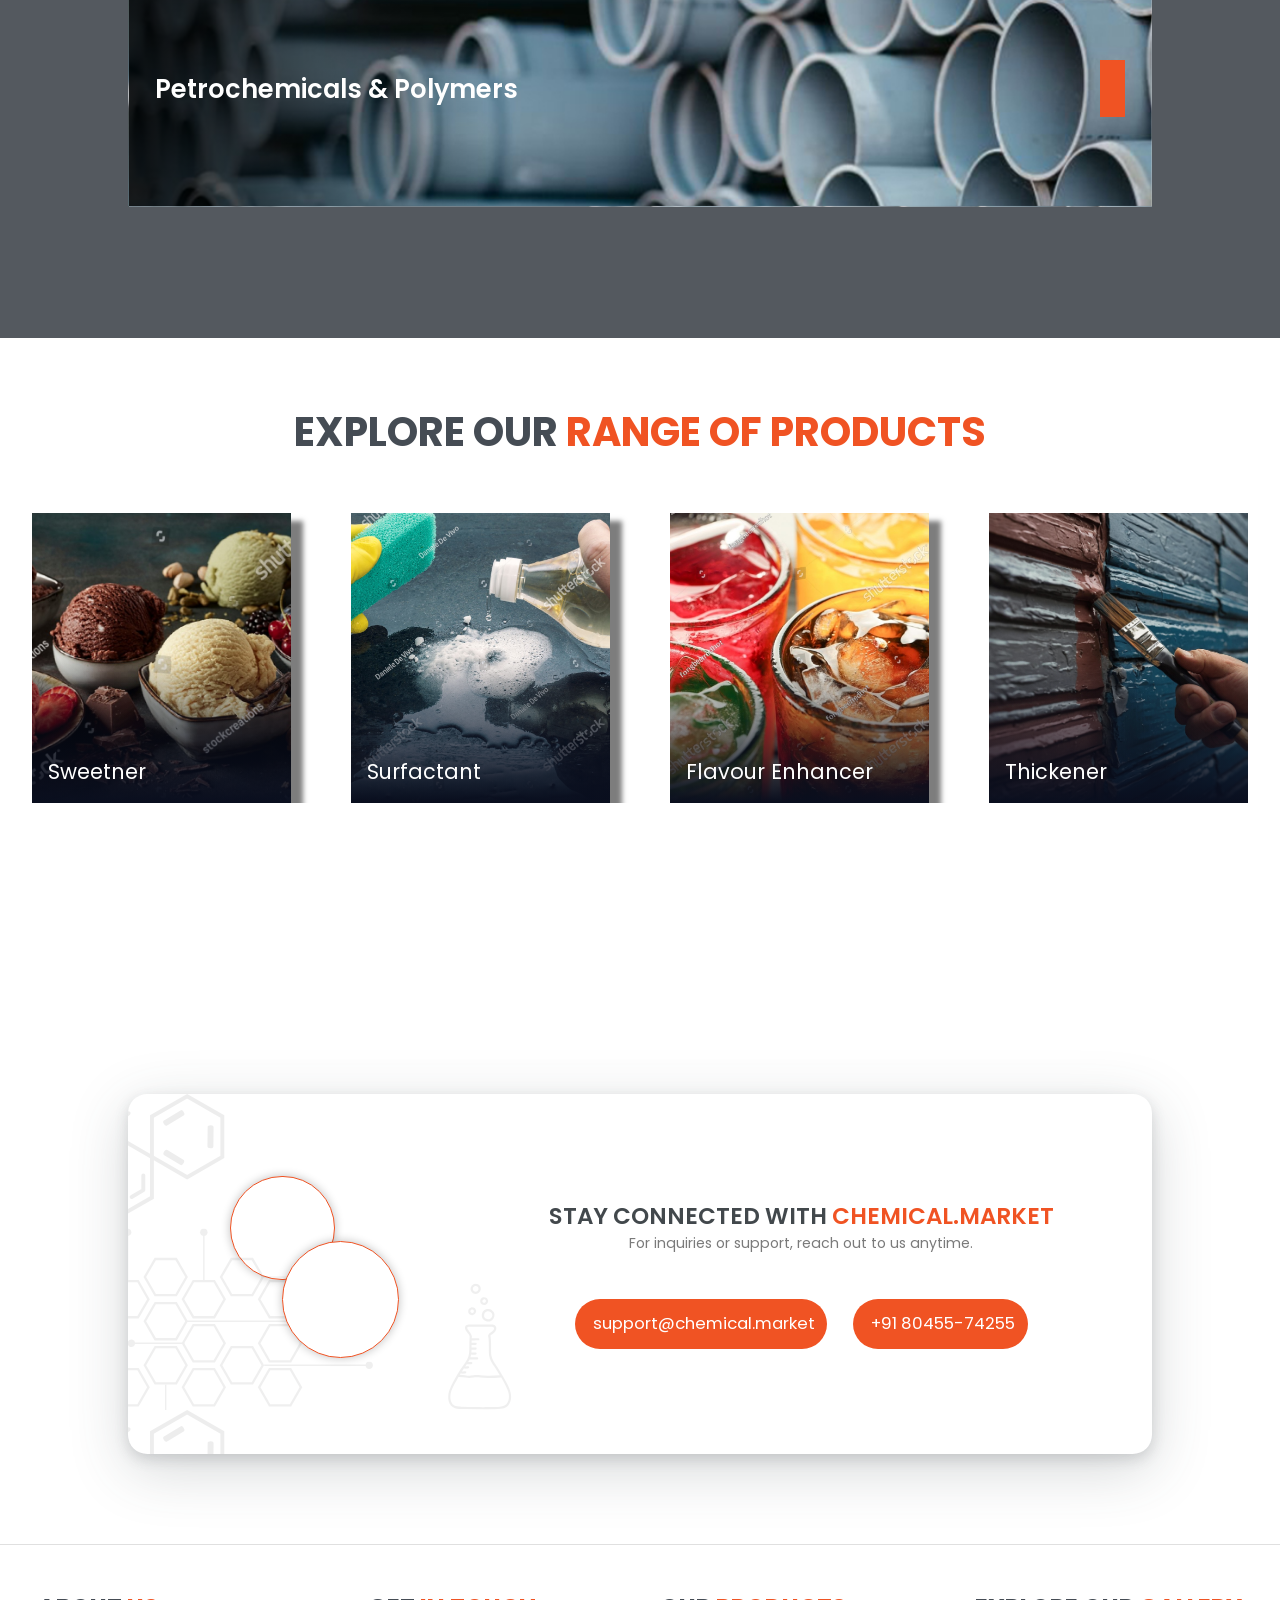
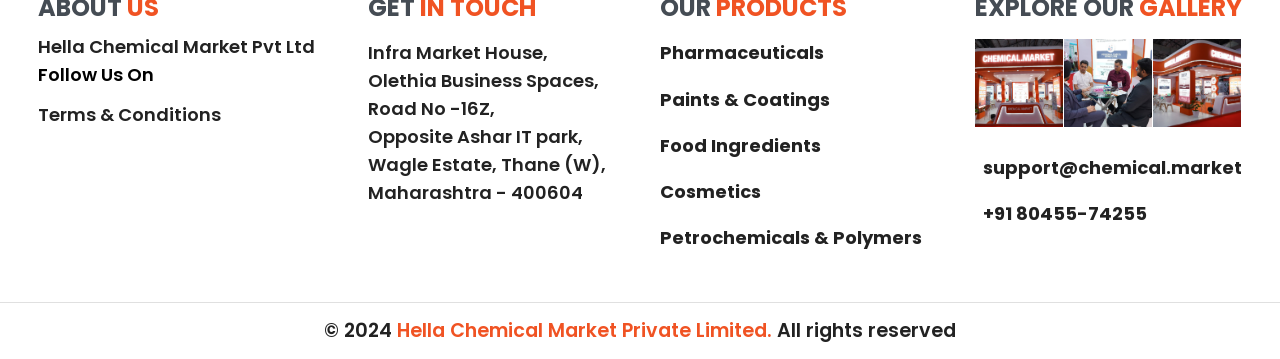
==== commit 136c1502: "minor changes" ====
--- a/index.html
+++ b/index.html
@@ -47,7 +47,7 @@
                 <nav>
                     <div class="nav-logo">
                         <a href="index.html">
-                            <img src="./public/images/chemical makret new logo.png" alt="">
+                            <img src="./public/images/logo.png" alt="">
                         </a>
                     </div>
                     <div class="nav-links">
@@ -142,7 +142,7 @@
                         <a href="#slide-2" data-slide="1"></a>
                         <a href="#slide-3" data-slide="3"></a>
                     </div>
-                </div>  
+                </div>
             </section>
 
             <!-- below section is of main video banner taking full screen height once the video ready will replace with carousel banenr -->
@@ -167,7 +167,7 @@
                 <div class="main-about">
                     <div class="about-image-container">
                         <!-- <img src="./public/images/treasure.jpg" alt="" class="base-image"> -->
-                        <img src="./public/images/aboutusnewcreative.png" alt="" class="base-image">
+                        <img src="./public/images/Homepage/aboutusImage.png" alt="" class="base-image">
                         <!-- <img src="./public/images/aboutchemicals.png" alt="Chemicals Image" class="animated-image"> -->
                     </div>
                     <div class="about-text-container">
--- a/assets/css/homepage/video-content.css
+++ b/assets/css/homepage/video-content.css
@@ -103,6 +103,7 @@
   flex: 1 0 100%;
   scroll-snap-align: start;
   object-fit: cover;
+  object-position: 55% 58%;
 }
 
 .slider-nav {
--- a/assets/css/homepage/contacthome.css
+++ b/assets/css/homepage/contacthome.css
@@ -13,7 +13,7 @@
   margin: 4vh auto;
   margin-bottom: 10vh;
   position: relative;
-  background-image: url("../../../public/images/HomePageContactBackground.png");
+  background-image: url("../../../public/images/Homepage/contactBackground.png");
 }
 
 #contact-rewamp .leftwrapper {
